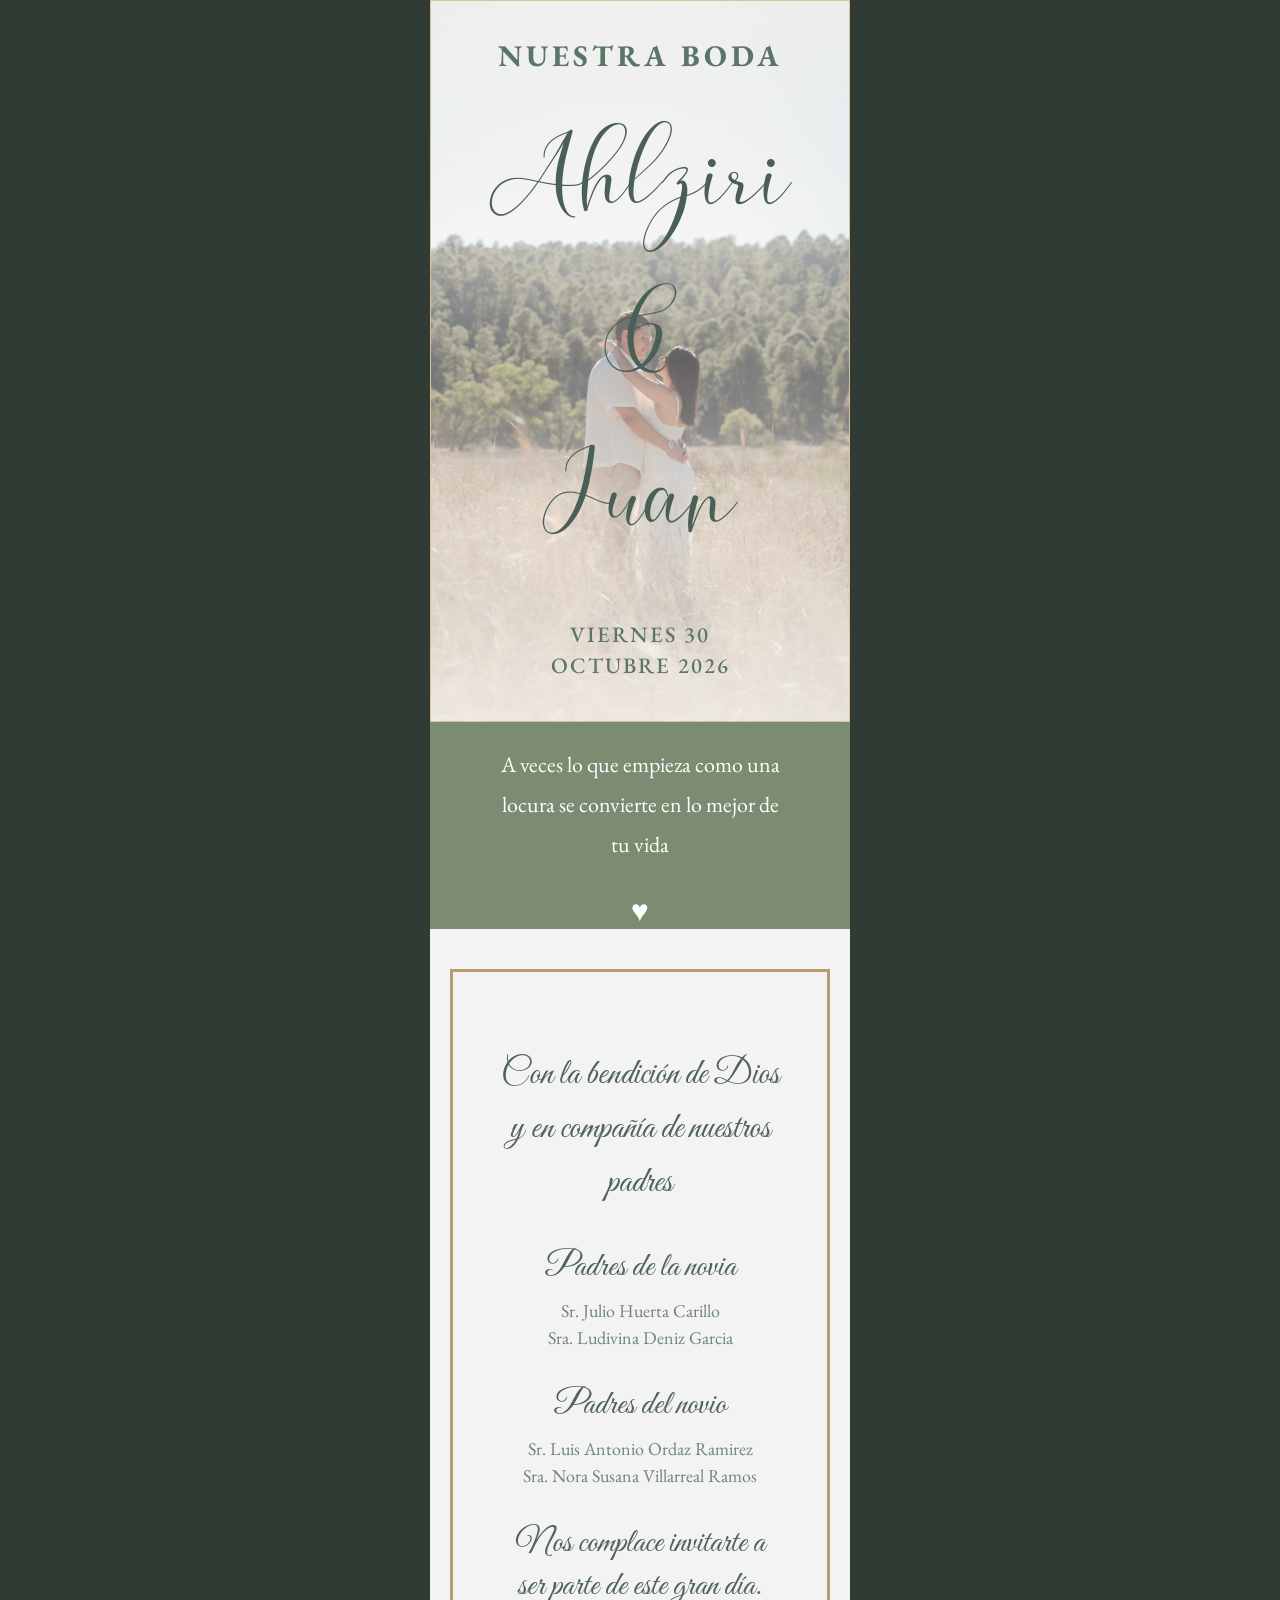
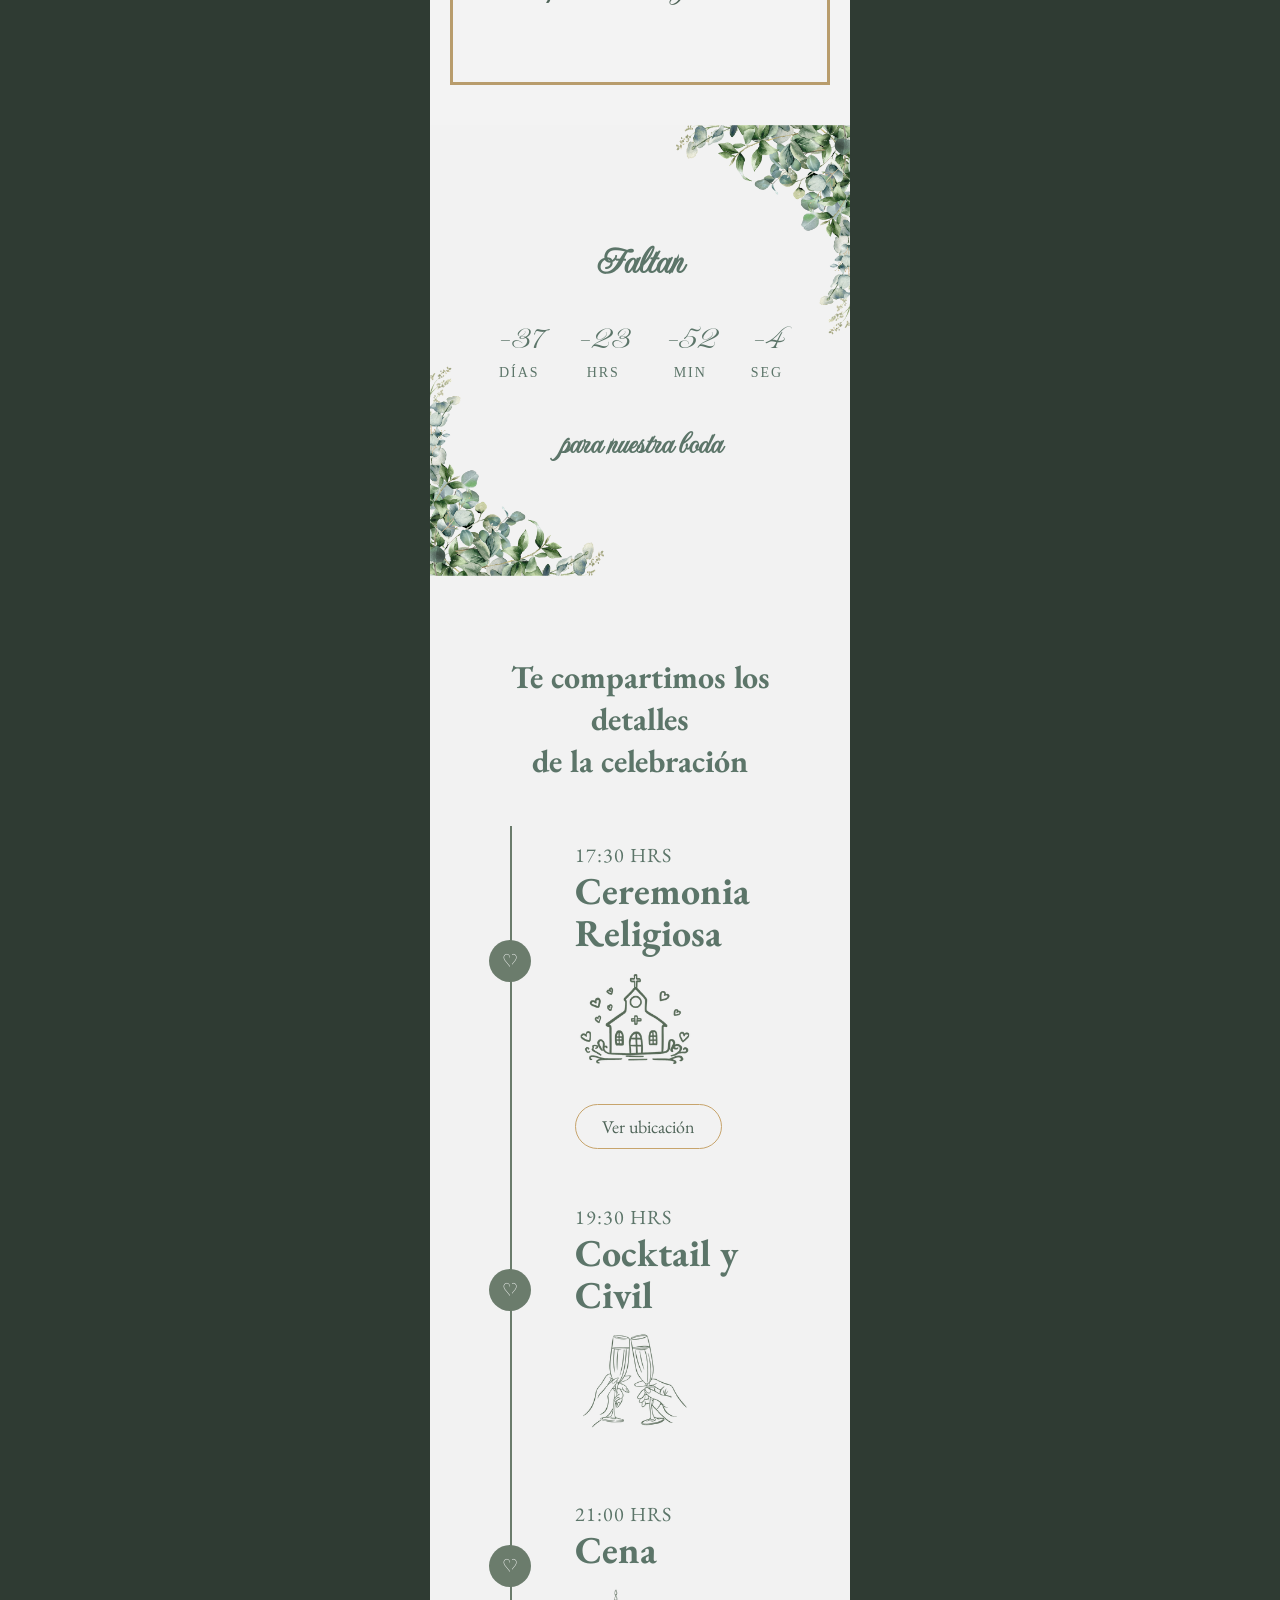
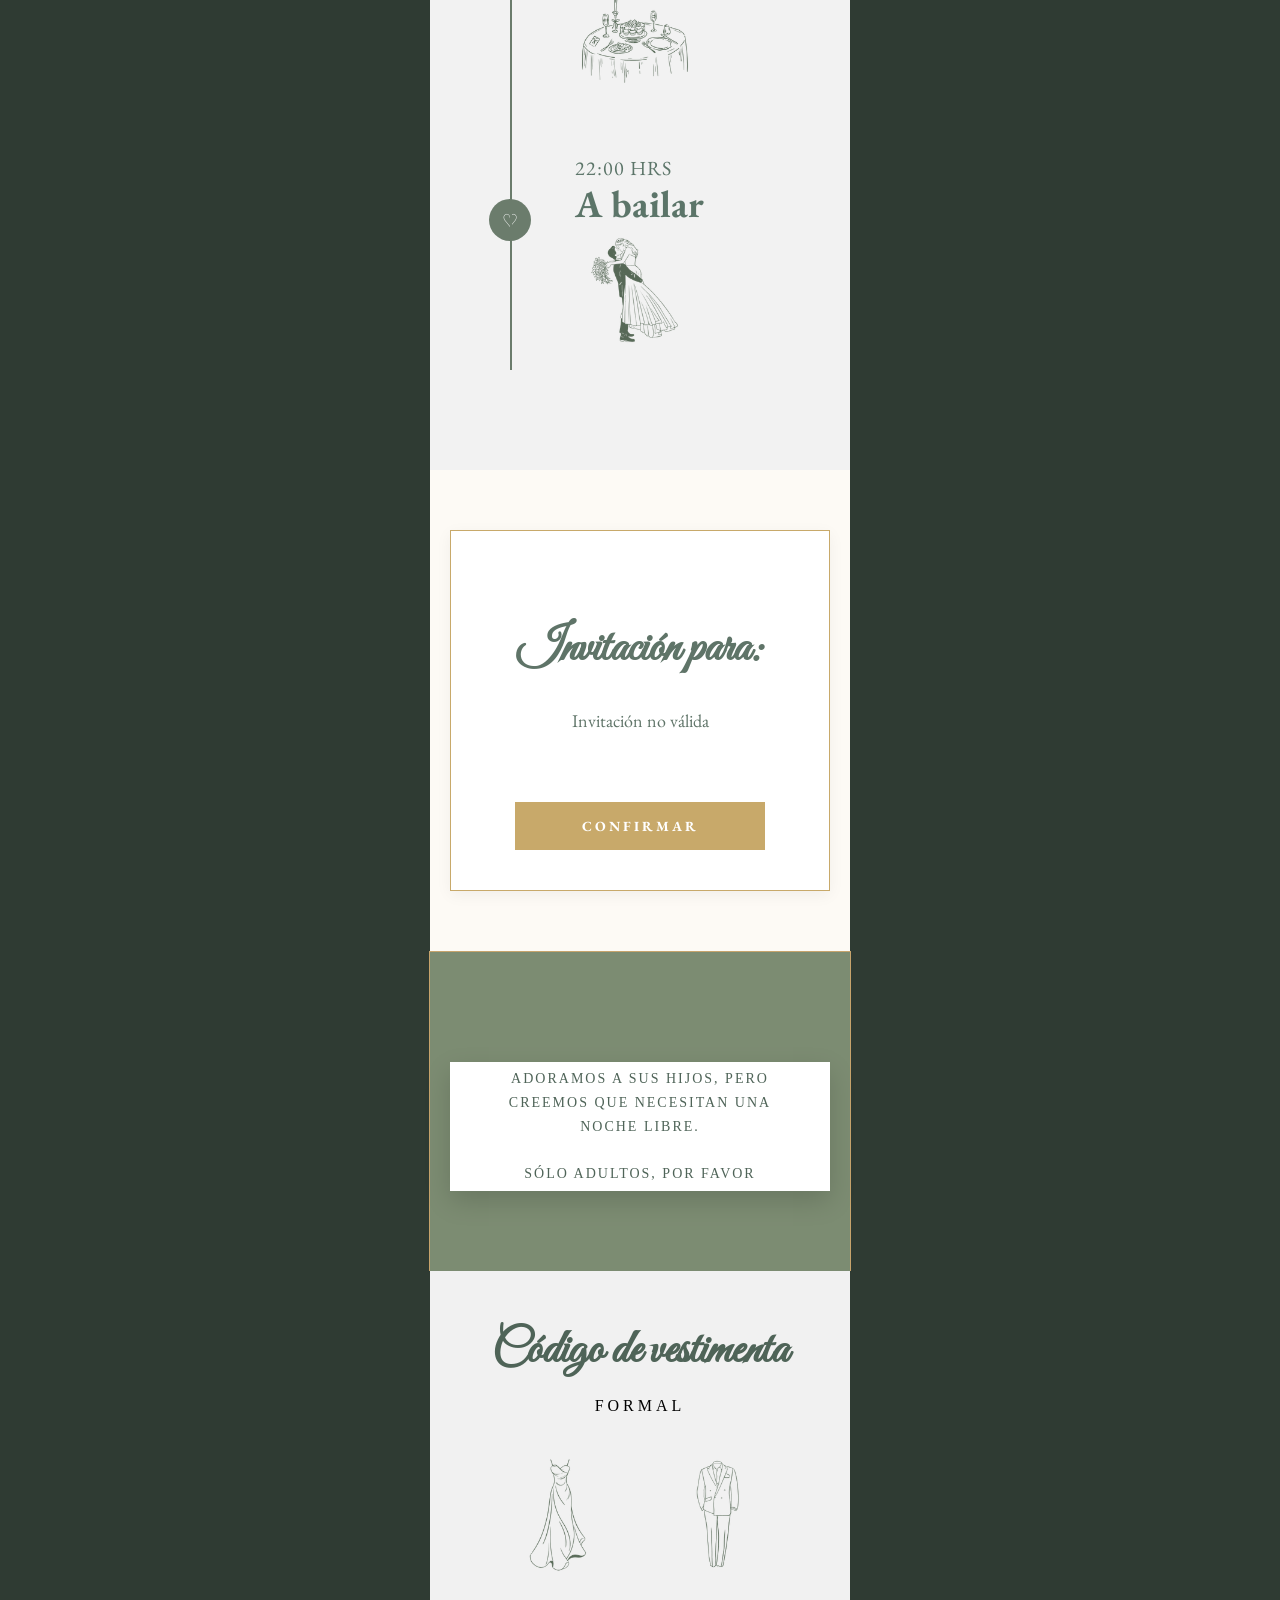
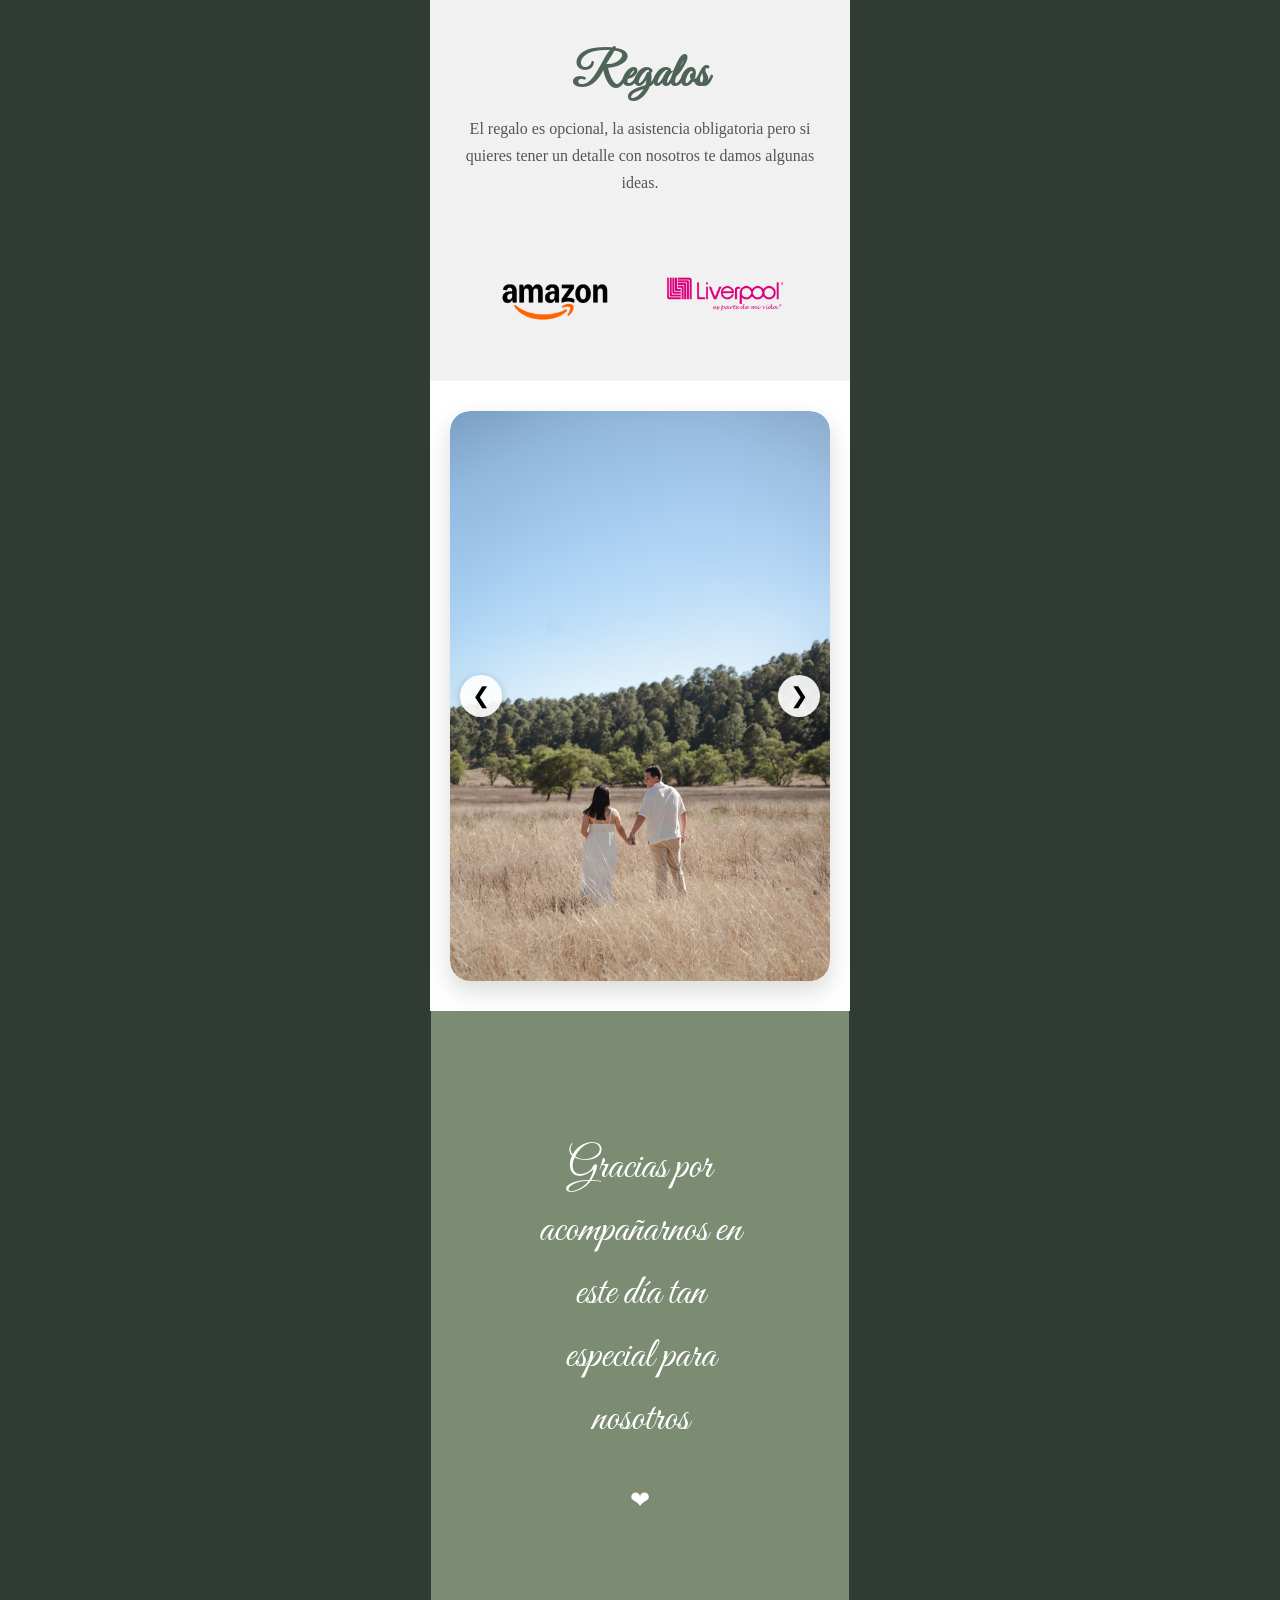
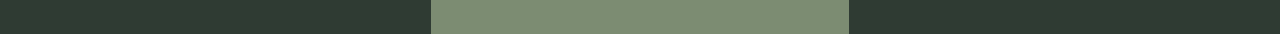
==== index.html @ 522df95f "actualizacion invitacion" ====
<!DOCTYPE html>
<html lang="es">
<head>
<link href="https://fonts.googleapis.com/css2?family=Great+Vibes&display=swap" rel="stylesheet">
<link href="https://fonts.googleapis.com/css2?family=Great+Vibes&display=swap" rel="stylesheet">
<link href="https://fonts.googleapis.com/css2?family=EB+Garamond:ital,wght@0,400..800;1,400..800&family=Imperial+Script&display=swap" rel="stylesheet">
<link href="https://fonts.googleapis.com/css2?family=Great+Vibes&display=swap" rel="stylesheet">
<link href="https://fonts.googleapis.com/css2?family=Allura&display=swap" rel="stylesheet">

<meta charset="UTF-8">
<meta name="viewport" content="width=device-width, initial-scale=1.0">
<title>Nuestra Boda</title>

<link rel="stylesheet" href="estilos.css">

<link rel="preconnect" href="https://fonts.googleapis.com">
<link rel="preconnect" href="https://fonts.gstatic.com" crossorigin>
<link href="https://fonts.googleapis.com/css2?family=EB+Garamond:wght@400;600;700&display=swap" rel="stylesheet">

</head>

<body>


<div class="invitacion">
<h2 class="titulo">Nuestra Boda</h2>
<div class="nombres">Ahlziri</div>
<div class="nombres">&</div>
<div class="nombres">Juan</div>

<div class="fecha">
VIERNES 30 <br>
OCTUBRE 2026
</div>

<audio id="musica" autoplay loop muted>
	<source src="audio/musica.mp3" type="audio/mpeg">
  </audio>
  
</div>	


<section class="frase">

<p class="texto-frase">
A veces lo que empieza como una <br>
locura se convierte en lo mejor de <br>
tu vida
</p>

<div class="corazon">♥</div>

</section>


<section class="padres">

<div class="padres-contenido">

<p class="intro">
Con la bendición de Dios<br>
y en compañía de nuestros<br>
padres
</p>

<div class="grupo">
<h3>Padres de la novia</h3>
<p>Sr. Julio Huerta Carillo</p>
<p>Sra. Ludivina Deniz Garcia</p>
</div>

<div class="grupo">
<h3>Padres del novio</h3>
<p>Sr. Luis Antonio Ordaz Ramirez</p>
<p>Sra. Nora Susana Villarreal Ramos</p>
</div>

<p class="final">
Nos complace invitarte a<br>
ser parte de este gran día.
</p>

</div>

</section>


<section class="contador">

<img src="img/plantita1.png" class="planta planta-arriba" alt="">
<img src="img/plantita2.png" class="planta planta-abajo" alt="">

<div class="contador-contenido">

<h2>Faltan</h2>

<div class="tiempo">

<div>
<span id="dias">0</span>
<p>DÍAS</p>
</div>

<div>
<span id="horas">0</span>
<p>HRS</p>
</div>

<div>
<span id="minutos">0</span>
<p>MIN</p>
</div>

<div>
<span id="segundos">0</span>
<p>SEG</p>
</div>

</div>

<h3>para nuestra boda</h3>

</div>
</section>

<section class="timeline">

	<h2 class="compartir">
		Te compartimos los detalles<br>de la celebración
		</h2>

<div class="evento">
<div class="icono">
<div class="corazon"></div>
</div>

<div class="contenido">
<p class="hora">17:30 HRS</p>
<h3>Ceremonia<br>Religiosa</h3>
<img src="img/iglesia1.png" alt="">
<a href="https://www.google.com/maps/search/?api=1&query=Cobalto+Eventos+Antonio+Bravo+69+Tlaquepaque"
target="_blank"
rel="noopener noreferrer"
class="boton-maps">
Ver ubicación
</a>
</div>
</div>

<div class="evento">
<div class="icono">
<div class="corazon"></div>
</div>

<div class="contenido">
<p class="hora">19:30 HRS</p>
<h3>Cocktail y Civil</h3>
<img src="img/copas.png" alt="">
</div>
</div>

<div class="evento">
<div class="icono">
<div class="corazon"></div>
</div>

<div class="contenido">
<p class="hora">21:00 HRS</p>
<h3>Cena</h3>
<img src="img/cena.png" alt="">
</div>
</div>

<div class="evento">
<div class="icono">
<div class="corazon"></div>
</div>

<div class="contenido">
<p class="hora">22:00 HRS</p>
<h3>A bailar</h3>
<img src="img/musica.png" alt="">
</div>
</div>

</section>

<section class="confirmacion">
	<div class="tarjeta">
  
	  <h3 class="titulo1">Invitación para:</h3>
	  <div class="lista"></div>
	  <button onclick="confirmar()" class="btn-confirmar">
		CONFIRMAR
	  </button>
	</div>	
  </section>

  <section class="adultos">
	<div class="adultos-contenido">
	  <div class="adultos-card">
		ADORAMOS A SUS HIJOS, PERO CREEMOS QUE NECESITAN UNA NOCHE LIBRE.<br>
		 <br>
		SÓLO ADULTOS, POR FAVOR
	  </div>
  
	</div>
  </section>

  <section class="vestimenta-regalos">

	<h2 class="titulo-seccion">Código de vestimenta</h2>
  
	<p class="formal">FORMAL</p>
  
	<div class="iconos-vestimenta">
	  <img src="img/vestido.png" alt="Vestido formal">
	  <img src="img/traje.png" alt="Traje formal">
	</div>
  
	<h2 class="titulo-seccion regalos-titulo">Regalos</h2>
  
	<p class="texto-regalos">
	  El regalo es opcional, la asistencia obligatoria pero si quieres tener
	  un detalle con nosotros te damos algunas ideas.
	</p>

	<div class="tiendas">

		<a href="LINK_AMAZON" target="_blank" class="tienda">
		<img src="img/amazon.png" alt="Amazon">
		</a>
		
		<a href="LINK_LIVERPOOL" target="_blank" class="tienda">
		<img src="img/fabrica.png" alt="Liverpool">
		</a>
		</div>
  
  </section>

  <section class="momentos">
		<div class="galeria">
		<div class="slider">
		<button class="prev">&#10094;</button>
		<div class="slides">
		<img src="img/foto1.jpg" alt="Foto de un momento especial">
		<img src="img/foto2.jpg" alt="Foto de un momento especial">
		<img src="img/foto3.jpg" alt="Foto de un momento especial">
		<img src="img/foto4.jpg" alt="Foto de un momento especial">
		</div>
		<button class="next">&#10095;</button>
		</div>
		</div>
	</section>

		<section class="gracias">
			<div class="mensaje-gracias">
			<p>Gracias por</p>
			<p>acompañarnos en</p>
			<p>este día tan</p>
			<p>especial para</p>
			<p>nosotros</p>
			
			<span class="corazon">❤</span>
			</div>
			</section>

<script src="script.js"></script>

</body>
</html>
---- estilos.css ----
@font-face {
    font-family: "alianafont";
    src: url("fonts/Aliana-Regular.ttf") format("truetype");
    }

    *{
    box-sizing:border-box;
    }
    
    body{
    margin:0;
    background:#2f3b33;
    display:flex;
    flex-direction:column;
    align-items:center;
    }
    
    /* PORTADA */
    
    .invitacion{
    width:100%;
    max-width:420px;
    text-align:center;
    padding:10px 10px;
    
    background-image:
    linear-gradient(
    to bottom,
    rgba(245,242,236,0.85) 0%,
    rgba(245,242,236,0.35) 50%,
    rgba(245,242,236,0.9) 100%
    ),
    url("img/foto-pareja.jpg"); 
    background-size:cover;
    background-position:center;
    border:1px solid #d4c5a1;
    }
    
    .titulo{
    font-family:"EB Garamond", serif;
    font-size:30px;
    text-transform:uppercase;
    letter-spacing:4px;
    margin-bottom: 2px;
    color:#5c7569;
    }
    
    /* NOMBRES */
    
    .nombres{
        font-family:"alianafont";
        font-size:90px;
        color:#4a5f55;
        line-height:1.2;
        display:block;
        margin:52px 0;
        }
    
    .and{
        font-family:"alianafont";
        font-size:80px;
        color:#4a5f55;
        margin:5px 0;
        display:block;
        }
    /* FECHA */
    
    .fecha{
    font-family:"EB Garamond", serif;
    font-size:22px;
    color:#5c7569;
    margin:30px 0;
    margin-top:65px;  
    font-weight:500;
    letter-spacing:2px;
    line-height:1.4;
    
    }
    
    /* BOTON */
    
    
    
  
    
    /* FRASE */
    
    .frase{
    width:100%;
    max-width:420px;
    background:#7c8c72;
    color:white;
    text-align:center;
    padding:1px 30px;
    }
    
    .texto-frase{
    font-family:"EB Garamond", serif;
    font-size:22px;
    line-height:1.8;
    }
    
    .frase .corazon{
    margin-top:30px;
    font-size:30px;
    }
    
    /* PADRES */
    
    .padres{
    font-family: "Great Vibes", cursive;
    width:100%;
    max-width:420px;
    background:#f3f3f3;
    padding:40px 20px;
    color:#5c7569;
    }

    .padres-contenido{
    border:3px solid #b89c6c;
    padding:40px 25px;
    text-align:center;
    }
    
    .intro{
        font-family: "Great Vibes", cursive;
        font-size:36px;
        line-height:1.5;
        }
    
    .grupo{
    margin-bottom:35px;
    }
    
    .grupo h3{
        font-family: "Great Vibes", cursive;
        font-size:34px;
        font-weight:normal;
        margin-top:30px;
        margin-bottom:10px;
        }
    
    .grupo p{
    font-family:"EB Garamond", serif;
    font-size:18px;
    margin:4px 0;
    }
    
    .final{
    font-family: "Great Vibes", cursive; 
    font-size:34px;
    margin-top:30px;
    }

    .grupo h3,.intro,.final{
    color:#4f6458; /* un poco más oscuro */
    }
    .grupo p{
    color:#6e857a; /* más suave */
    }
    
    /* CONTADOR */
    
    .contador{
    width:100%;
    max-width:420px;
    background:#f2f2f2;
    text-align:center;
    padding:80px 20px;
    position:relative;
    overflow:hidden;
    color:#5c7569;
    }
    
    .contador h2{
    font-family: "Imperial Script", cursive;
    font-size:40px;
    margin-bottom:30px;
    }
    
    .tiempo{
    display:flex;
    justify-content:center;
    gap:35px;
    margin:30px 0;
    }
    
    .tiempo div{
    text-align:center;
    }
    
    .tiempo span{
    display:block;
    font-size:36px;
    font-family: "Imperial Script", cursive;
    }
    
    .tiempo p{
    font-size:14px;
    letter-spacing:2px;
    margin-top:5px;
    }
    
    .contador h3{
    font-family: "Imperial Script", cursive;
    font-size:32px;
    margin-top:20px;
    }
    
    /* PLANTAS */
    
    .planta{
    position:absolute;
    width:280px;
    pointer-events:none;
    }
    
    .planta-arriba{
    top:0;
    right:0;
    }
    
    .planta-abajo{
    bottom:0;
    left:0;
    }
    
   
    
    .boton-maps{
        display:inline-block;
        margin-top:20px;
        padding:10px 26px;
        border:1px solid #c7a46c;
        border-radius:30px;
        text-decoration:none;
        font-family:"EB Garamond", serif;
        font-size:18px;
        color:#4f6458;
        transition:.3s;
        } 
    
    .boton-maps:hover{
    background:#c7a46c;
    color:white;
    }
    
    /* TIMELINE */

.timeline{
    width:100%;
    max-width:420px;
    margin:auto;
    padding:80px 40px;
    background:#f2f2f2;
    position:relative;
    text-align:center;
    font-family:"EB Garamond", serif;
    color:#5c7569;
    
    }
    
.timeline h2{
    font-size:32px;
    margin-top:0px;
    margin-bottom:40px;
    }
    
    /* LINEA CENTRAL */
    
    .timeline::before{
    content:"";
    position:absolute;
    left:80px;
    top:250px;
    bottom:120px;
    width:2px;
    background:#6b7c6c;
    height:0;
    transition:height 2s ease-in-out;
    z-index:1;
    }
    
    /* EVENTOS */
    
    .evento{
        display:flex;
        align-items:center;
        margin-bottom:35px;
        opacity:0;
        transform:translateX(30px);
        transition:all .8s ease-out;
        position:relative;
        }
    

    .evento.visible{
    opacity:1;
    transform:translateX(0);
    }
    
    /* COLUMNA ICONO */
    
    .icono{
        width:80px;
        display:flex;
        justify-content:center;
        align-items:center;
        position:relative;
        }
    
    /* CORAZON */
    
    .timeline .corazon{
        width:42px;
        height:42px;
        background:#6b7c6c;
        border-radius:50%;
        display:flex;
        align-items:center;
        justify-content:center;
        position:absolute;
        left:50%;
        transform:translate(-50%, -45px); /* sube el corazón */
        z-index:2;
        }
    
    /* ICONO CORAZON */
    
    .timeline .corazon::after{
    content:"♡";
    color:white;
    font-size:18px;
    }
    
    /* CONTENIDO */
    
    .contenido{
    flex:1;
    padding-left:25px;
    text-align:left;
    }
    
    .hora{
        font-size:20px;
        letter-spacing:1px;
        margin-bottom:2px;
        } 
    
        .contenido h3{
            font-size:38px;
            margin:0;
            line-height:1.1;
            } 
    
    .contenido img{
    width:120px;
    margin-top:5px;
    }
    
    /* ANIMACION LINEA */
    
    .timeline.animar-linea::before{
    height:calc(100% - 350px);
    }
    .confirmacion {
        width: 100%;
        max-width: 420px;
        margin: 0 auto;
        padding: 60px 20px;
        background: #fdfaf5; /* Fondo crema cálido */
        text-align: center;
    }
    
    .tarjeta {
        border: 1px solid #c8a96a; /* Borde dorado fino */
        padding: 40px 20px;
        background: white;
        box-shadow: 0 4px 15px rgba(0,0,0,0.05); /* Sombra muy sutil */
    }
    
    .titulo1{
        font-family: "Great Vibes", cursive;  
        font-size:48px;
        color:#5f7468;
        margin-bottom:10px;
        }
    
    .familia {
        font-family: "EB Garamond", serif;
        font-size: 26px;
        color: #5f7468; /* Verde oscuro de la portada */
        margin-bottom: 30px;
        font-weight: normal;
    }

    .lista{
        font-family: "EB Garamond", serif;
            max-width:260px;
            margin:30px auto;   /* centra la lista */
            display:flex;
            flex-direction:column;
            gap:12px;
            font-size:18px;
            color: #5f7468; 
            }
        
    .btn-confirmar {
        margin-top: 40px;
        padding: 15px 40px;
        background: #c8a96a; /* Dorado sólido */
        color: white;
        border: none;
        font-family: "EB Garamond", serif;
        font-size: 14px;
        font-weight: bold;
        letter-spacing: 3px; /* Espaciado elegante */
        cursor: pointer;
        transition: all 0.3s ease;
        width: 100%;
        max-width: 250px;            
            }
            
            .btn-confirmar:hover {
                background: #b89555; /* Dorado más oscuro */
                transform: translateY(-2px);
                box-shadow: 0 5px 10px rgba(184, 149, 85, 0.3);
            }        

            .adultos{
                background:#7c8c72;
                padding:80px 20px;
                display:flex;
                justify-content:center;
                color: white;
                border-left:1px solid #c7a46c;
                border-right:1px solid #c7a46c;
                border-top: 1px solid #c7a46c;
                
              }
              
              .adultos-contenido{
                max-width:380px;
                width:100%;
                text-align:center;
                color: white;
              }
              
              .adultos-card{
                background:#ffffff;
                padding:5px 35px;
                margin-top:30px;
                box-shadow:0 10px 25px rgba(0,0,0,0.15);
                font-size:14px;
                letter-spacing:2px;
                line-height:1.7;
                color: #4f6458;
              }


              .vestimenta-regalos{
                background:#f1f1f1;
                text-align:center;
                padding:10px 20px;
              }
              
              .titulo-seccion{
                font-family:'Great Vibes', cursive;
                font-size:48px;
                color:#4f6458;
                margin-bottom:10px;
              }
              
              .formal{
                letter-spacing:4px;
                font-size:16px;
                margin-bottom:40px;
              }
              
              .iconos-vestimenta{
                display:flex;
                justify-content:center;
                gap:40px;
                margin-bottom:70px;
              }
              
              .iconos-vestimenta img{
                width:120px;
              }
              
              .regalos-titulo{
                margin-top:20px;
              }
              
              .texto-regalos{
                max-width:380px;
                margin:auto;
                font-size:16px;
                line-height:1.7;
                color:#555;
              }

              .regalos{
                text-align:center;
                padding:80px 20px;
                }
                
                .botones-regalo{
                display:flex;
                justify-content:center;
                gap:20px;
                margin-top:30px;
                flex-wrap:wrap;
                }
                
                .btn-regalo{
                padding:14px 28px;
                text-decoration:none;
                border-radius:4px;
                font-size:14px;
                letter-spacing:2px;
                background:#222;
                color:white;
                }
                
                .btn-regalo:hover{
                opacity:0.8;
                }
                .tiendas{
                    display:flex;
                    justify-content:center;
                    gap:50px;
                    margin-top:40px;
                    flex-wrap:wrap;
                    }
                    
                    .tienda{
                    text-decoration:none;
                    color:#333;
                    text-align:center;
                    }
                    
                    .tienda img{
                    width:120px;
                    margin-bottom:10px;
                    transition:transform 0.3s;
                    }
                    
                    .tienda img:hover{
                    transform:scale(1.1);
                    }

/* SECCIÓN GRACIAS */

.gracias{
    position:relative;
    background:#7c8c72;
    text-align:center;
    padding:120px 108px;
    color:white;
    }
    
    .mensaje-gracias{
    animation:fadeUp 2s ease;
    }
    
    .mensaje-gracias p{
    font-family:'Great Vibes', cursive;
    font-size:42px;
    margin:10px 0;
    color:white;
    }
    
    .corazon{
    display:block;
    font-size:24px;
    margin-top:40px;
    }
    
    @keyframes fadeUp{
    from{
    opacity:0;
    transform:translateY(30px);
    }
    to{
    opacity:1;
    transform:translateY(0);
    }
    }
    

/* GALERÍA */

.momentos{
    background:white;
    padding:30px 20px;
    text-align:center;
    }
    
    .momentos h2{
    color:#2f3f33;
    margin-bottom:30px;
    font-size:28px;
    }
    
    .galeria{
    max-width:380px;
    margin:auto;
    }
    
    .slider{
    width:100%;
    overflow:hidden;
    border-radius:20px;
    position:relative;
    box-shadow:0 10px 25px rgba(0,0,0,0.15);
    }
    
    .slides{
    display:flex;
    transition:transform 0.5s ease;
    }
    
    .slides img{
    width:100%;
    flex-shrink:0;
    display:block;
    border-radius:20px;
    }

    /* BOTONES */
    
    .prev,
    .next{
    position:absolute;
    top:50%;
    transform:translateY(-50%);
    background:rgba(255,255,255,0.9);
    border:none;
    font-size:22px;
    cursor:pointer;
    padding:8px 12px;
    border-radius:50%;
    box-shadow:0 2px 8px rgba(0,0,0,0.2);
    z-index:10;
    }
    
    .prev{
    left:10px;
    }
    
    .next{
    right:10px;
    }
 

    #musicaBtn{
        position:fixed;
        bottom:20px;
        right:20px;
        background:#bfa370;
        color:white;
        border:none;
        padding:10px 15px;
        border-radius:50px;
        cursor:pointer;
        font-size:16px;
        }
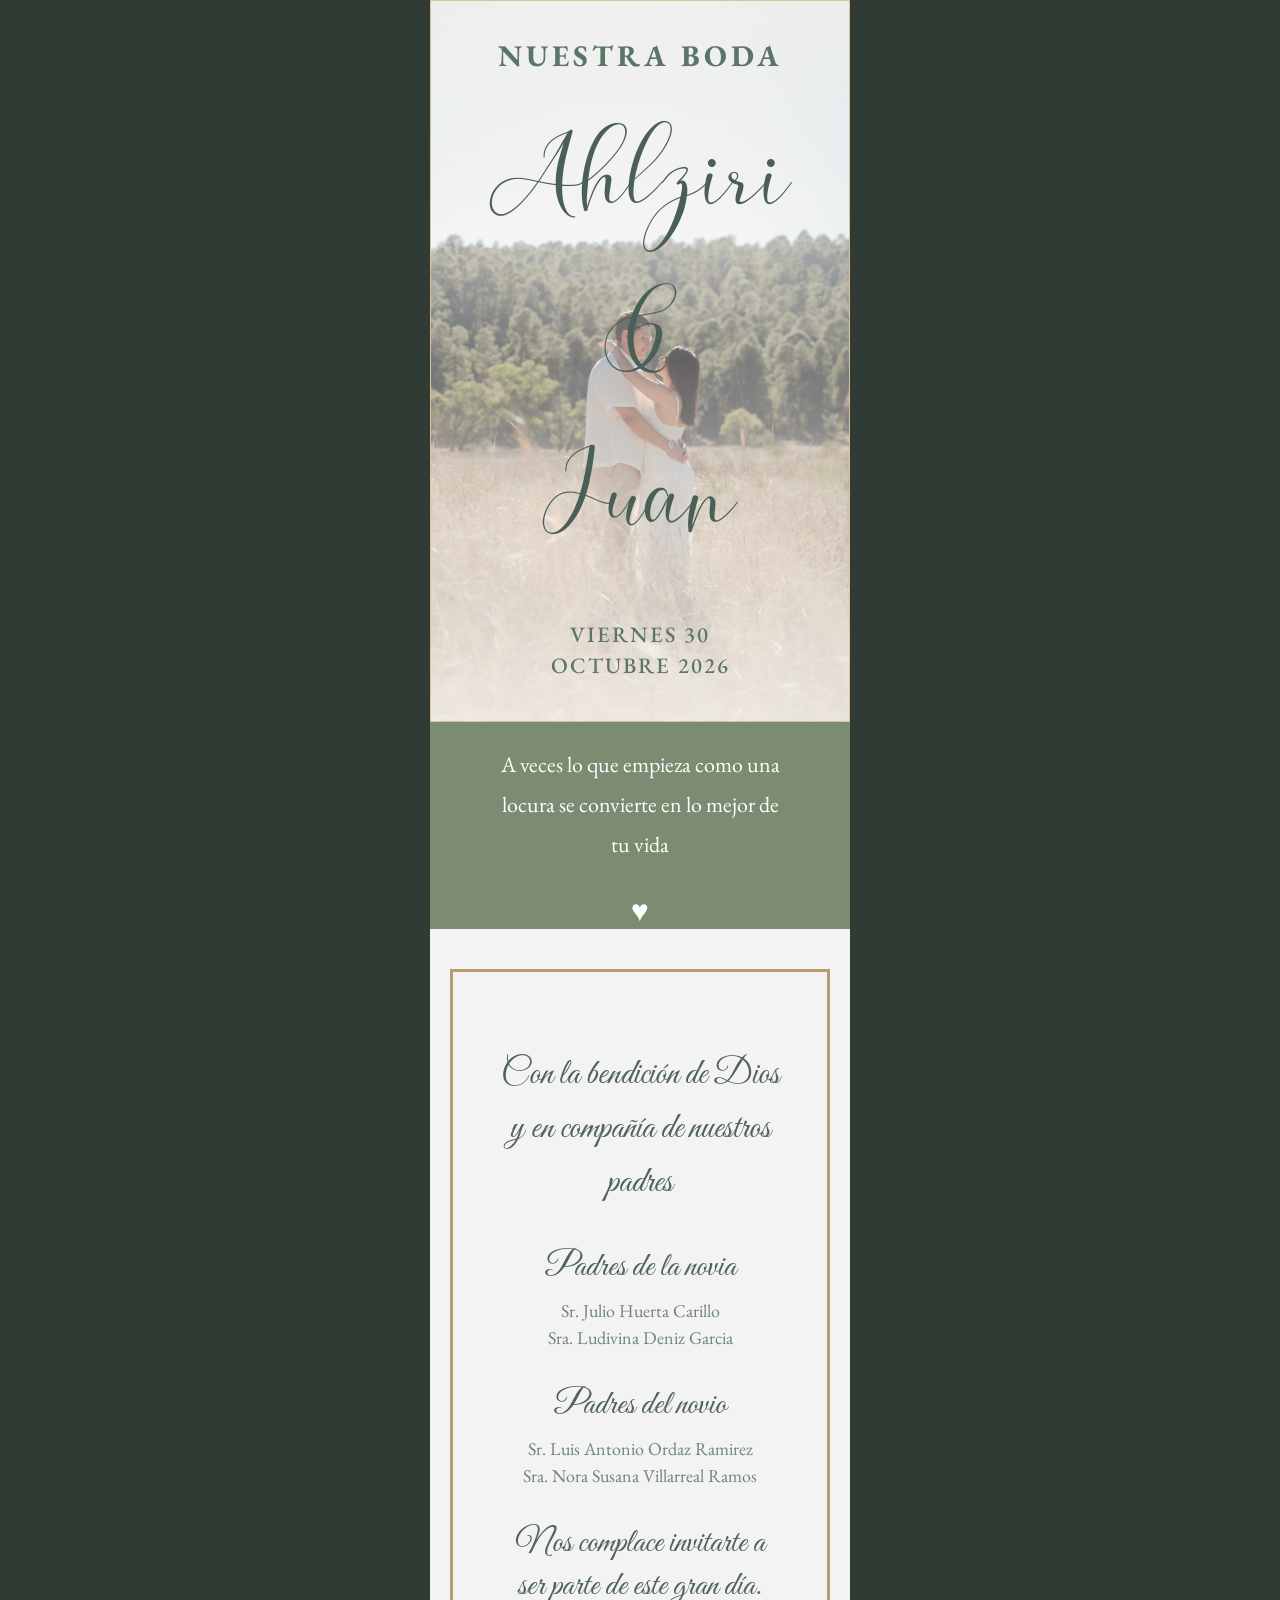
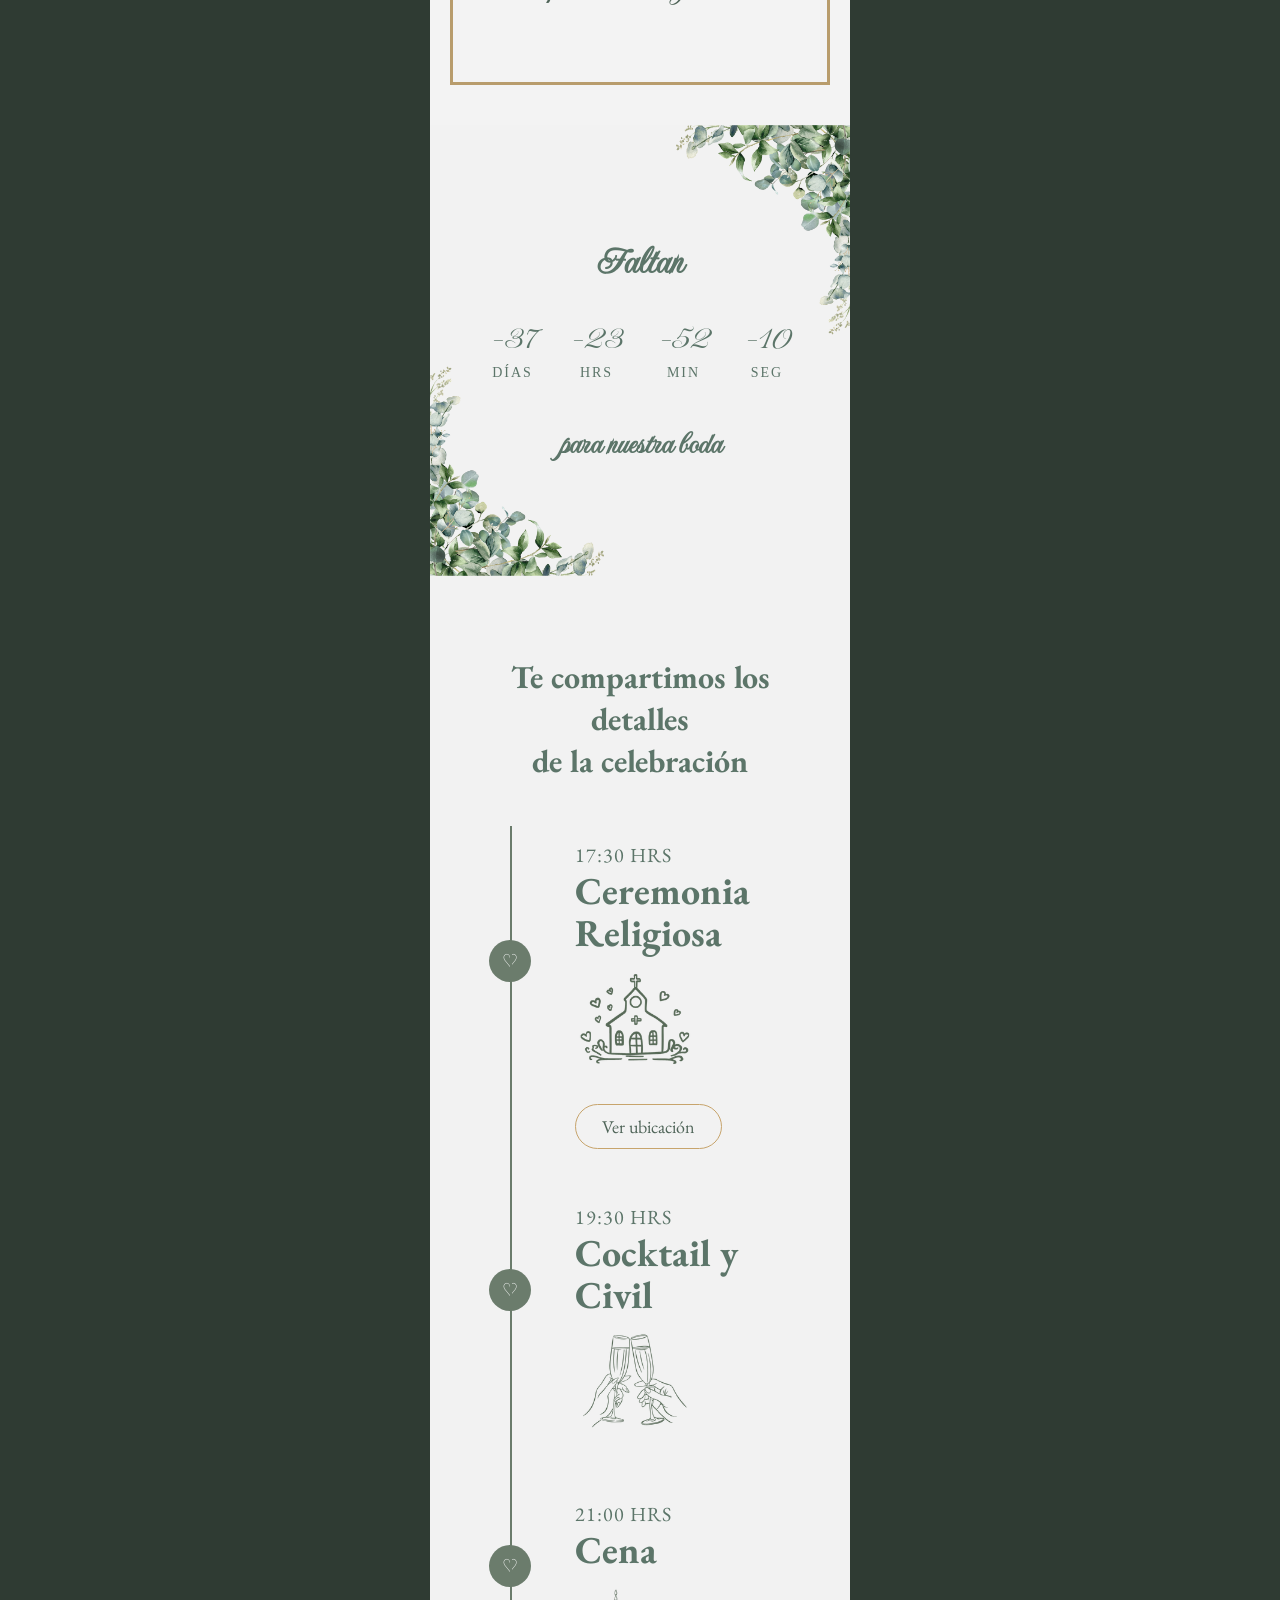
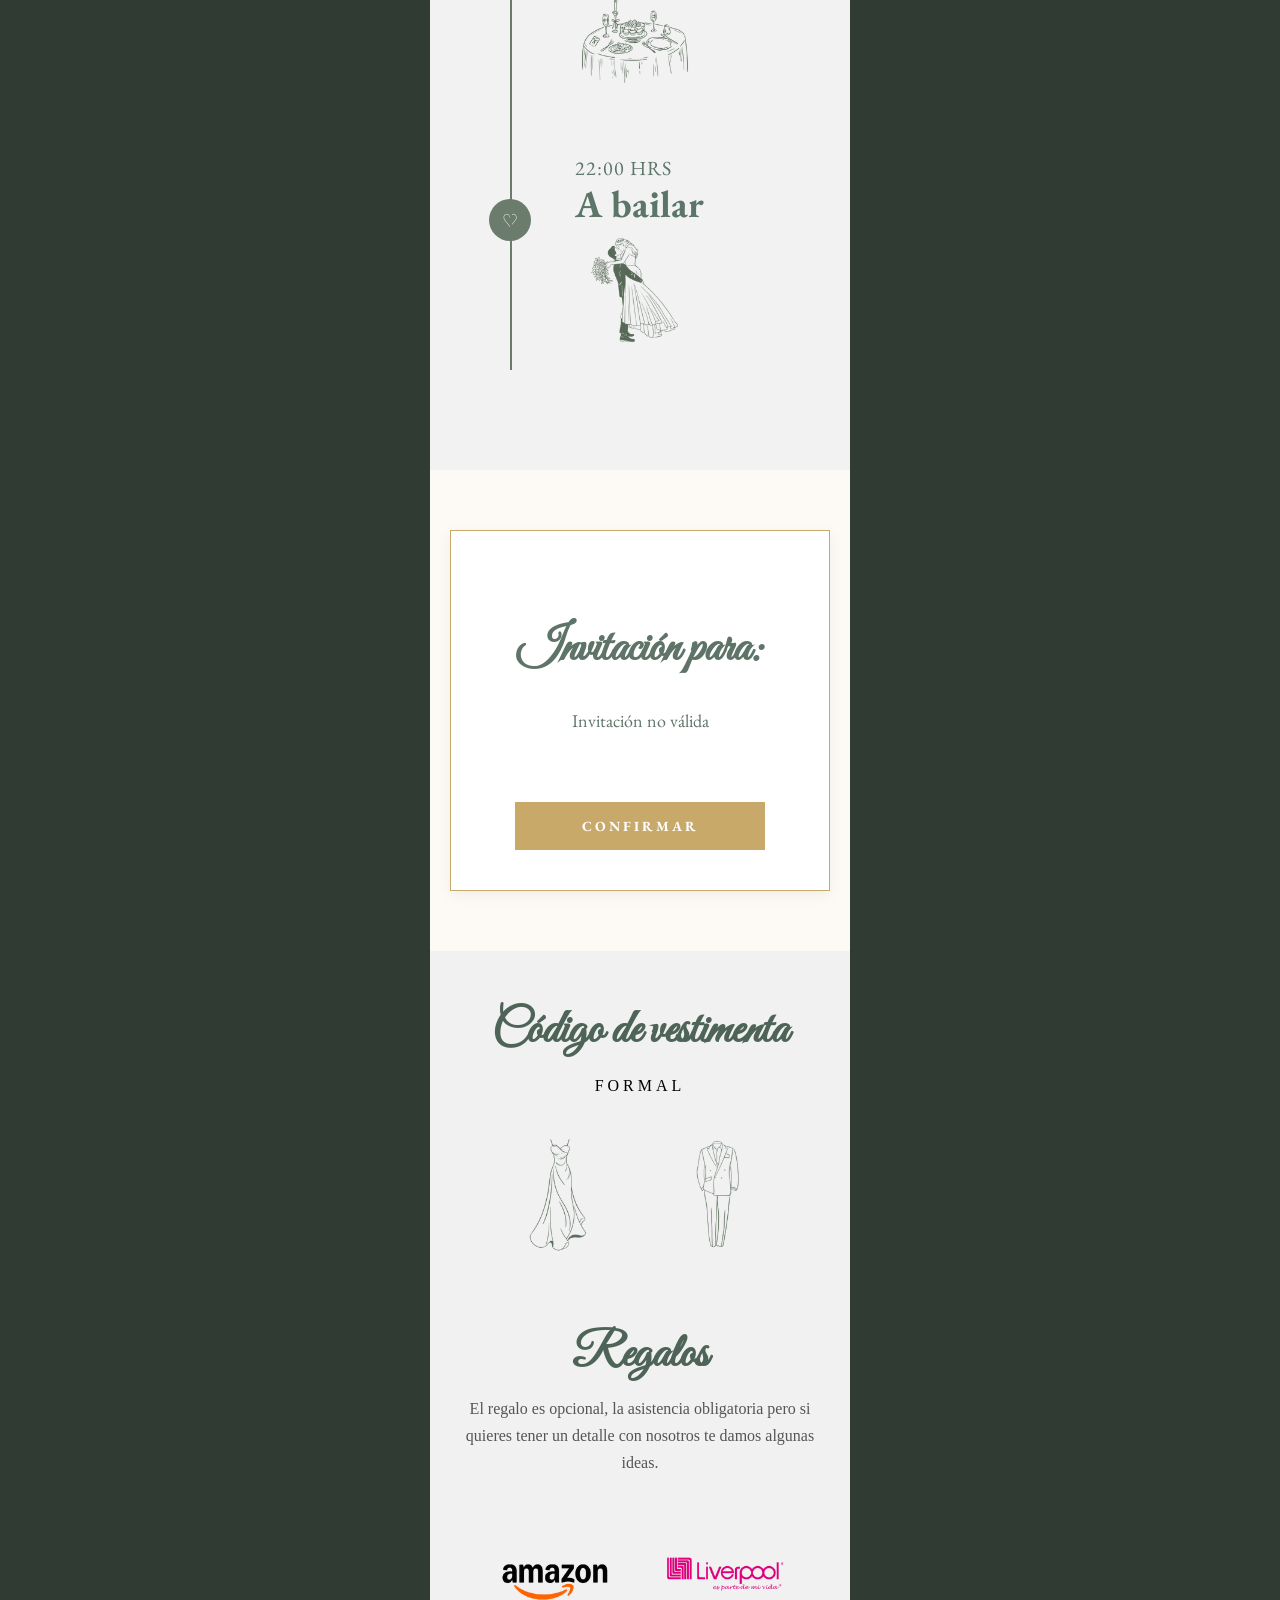
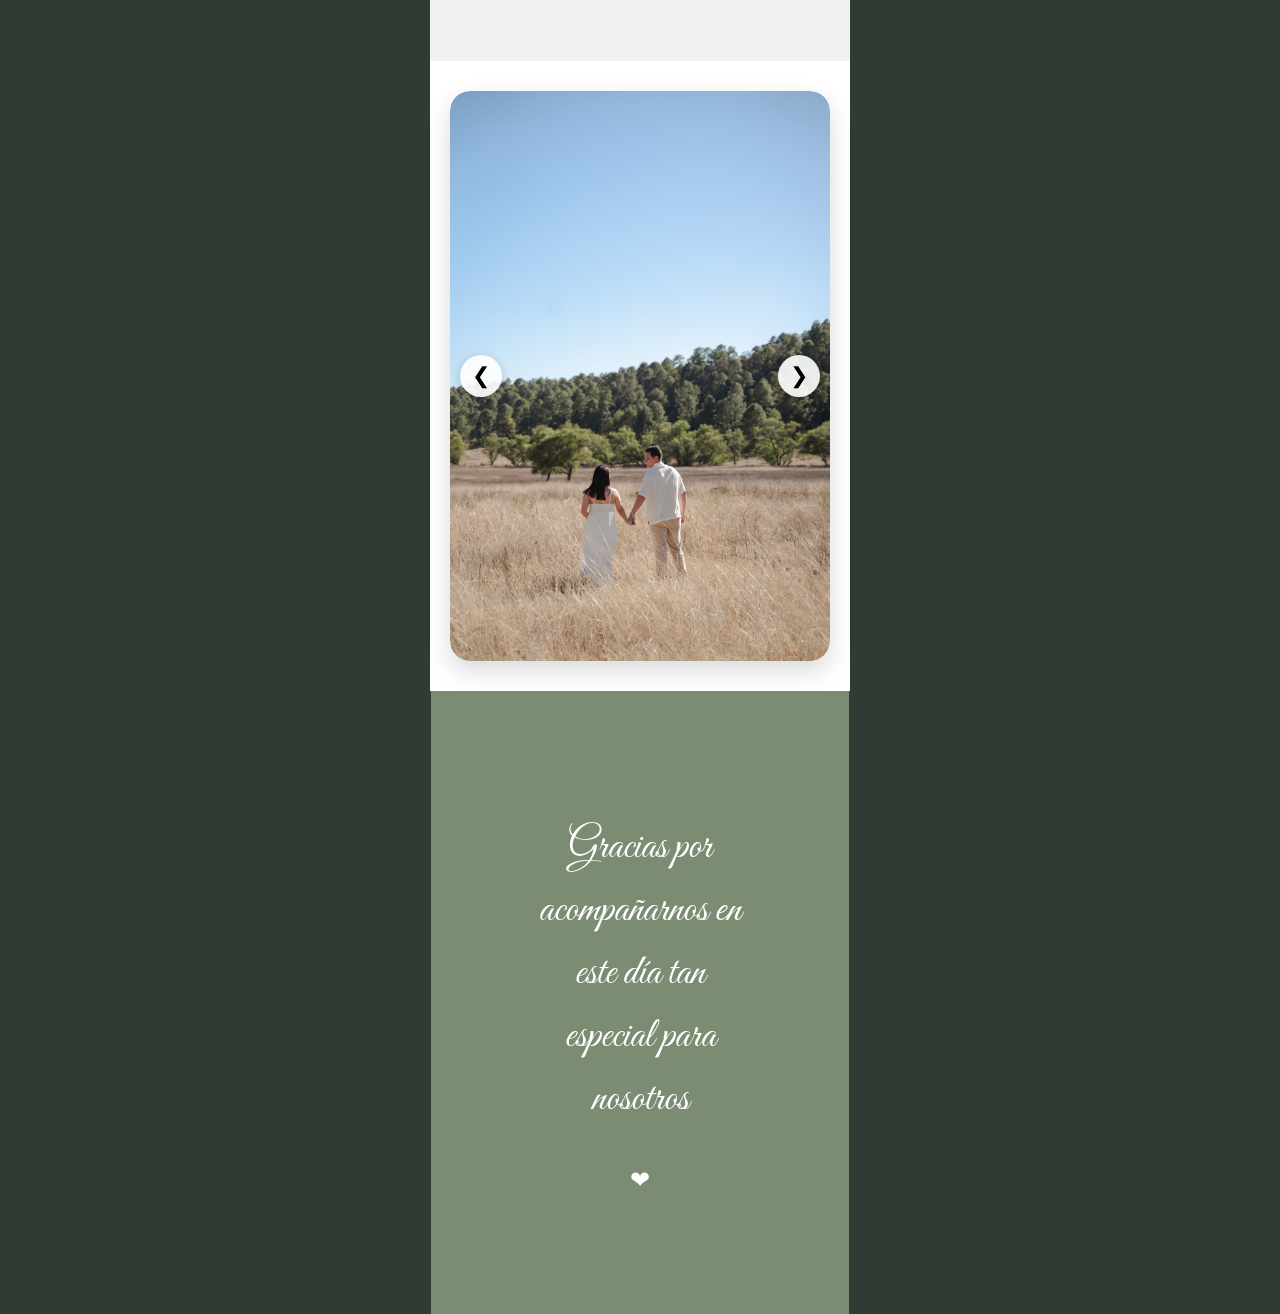
==== commit 39b5fceb: "actualizacion invitacion1" ====
--- a/index.html
+++ b/index.html
@@ -187,25 +187,19 @@
 
 <section class="confirmacion">
 	<div class="tarjeta">
-  
-	  <h3 class="titulo1">Invitación para:</h3>
-	  <div class="lista"></div>
-	  <button onclick="confirmar()" class="btn-confirmar">
-		CONFIRMAR
-	  </button>
+	
+	<h3 class="titulo1">Invitación para:</h3>
+	
+	<h2 class="familia"></h2>   <!-- AQUI VA EL NOMBRE DE LA FAMILIA -->
+	
+	<div class="lista"></div>
+	
+	<button onclick="confirmar()" class="btn-confirmar">
+	CONFIRMAR
+	</button>
+	
 	</div>	
-  </section>
-
-  <section class="adultos">
-	<div class="adultos-contenido">
-	  <div class="adultos-card">
-		ADORAMOS A SUS HIJOS, PERO CREEMOS QUE NECESITAN UNA NOCHE LIBRE.<br>
-		 <br>
-		SÓLO ADULTOS, POR FAVOR
-	  </div>
-  
-	</div>
-  </section>
+	</section>
 
   <section class="vestimenta-regalos">
 
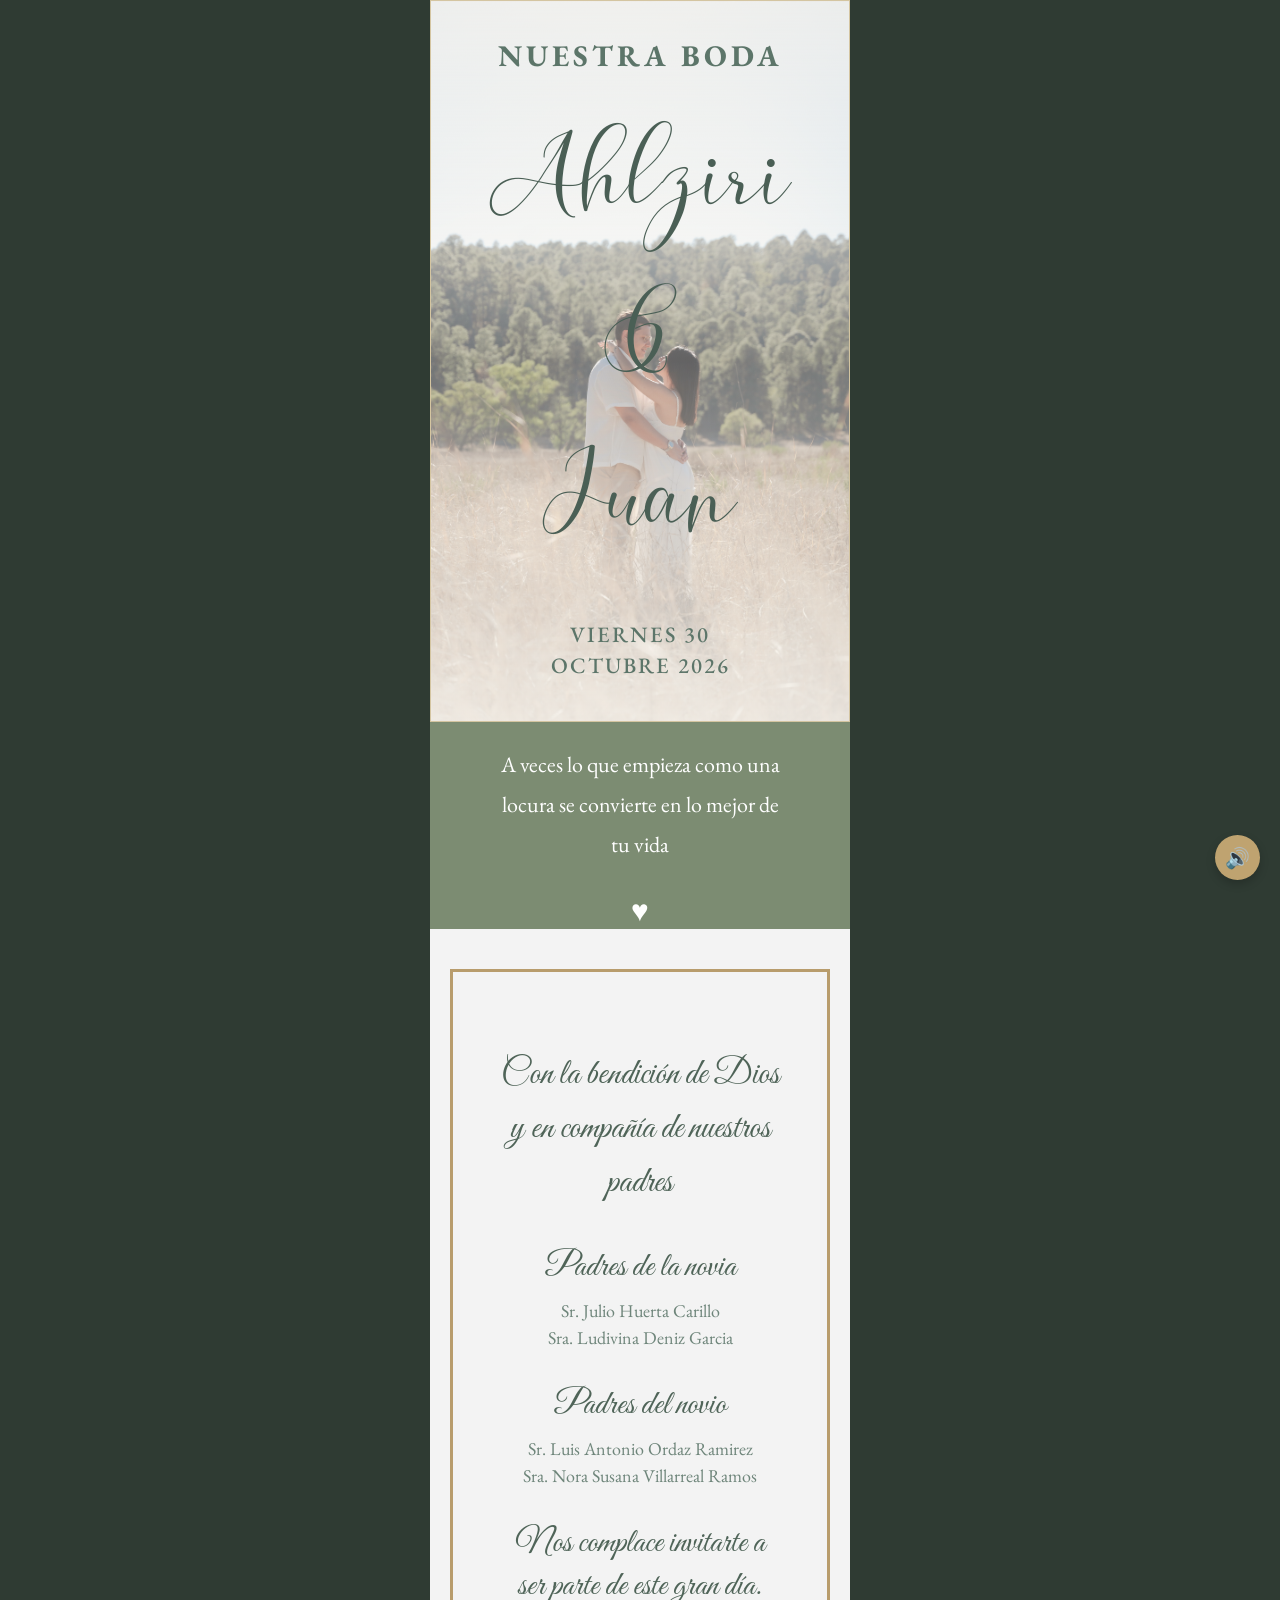
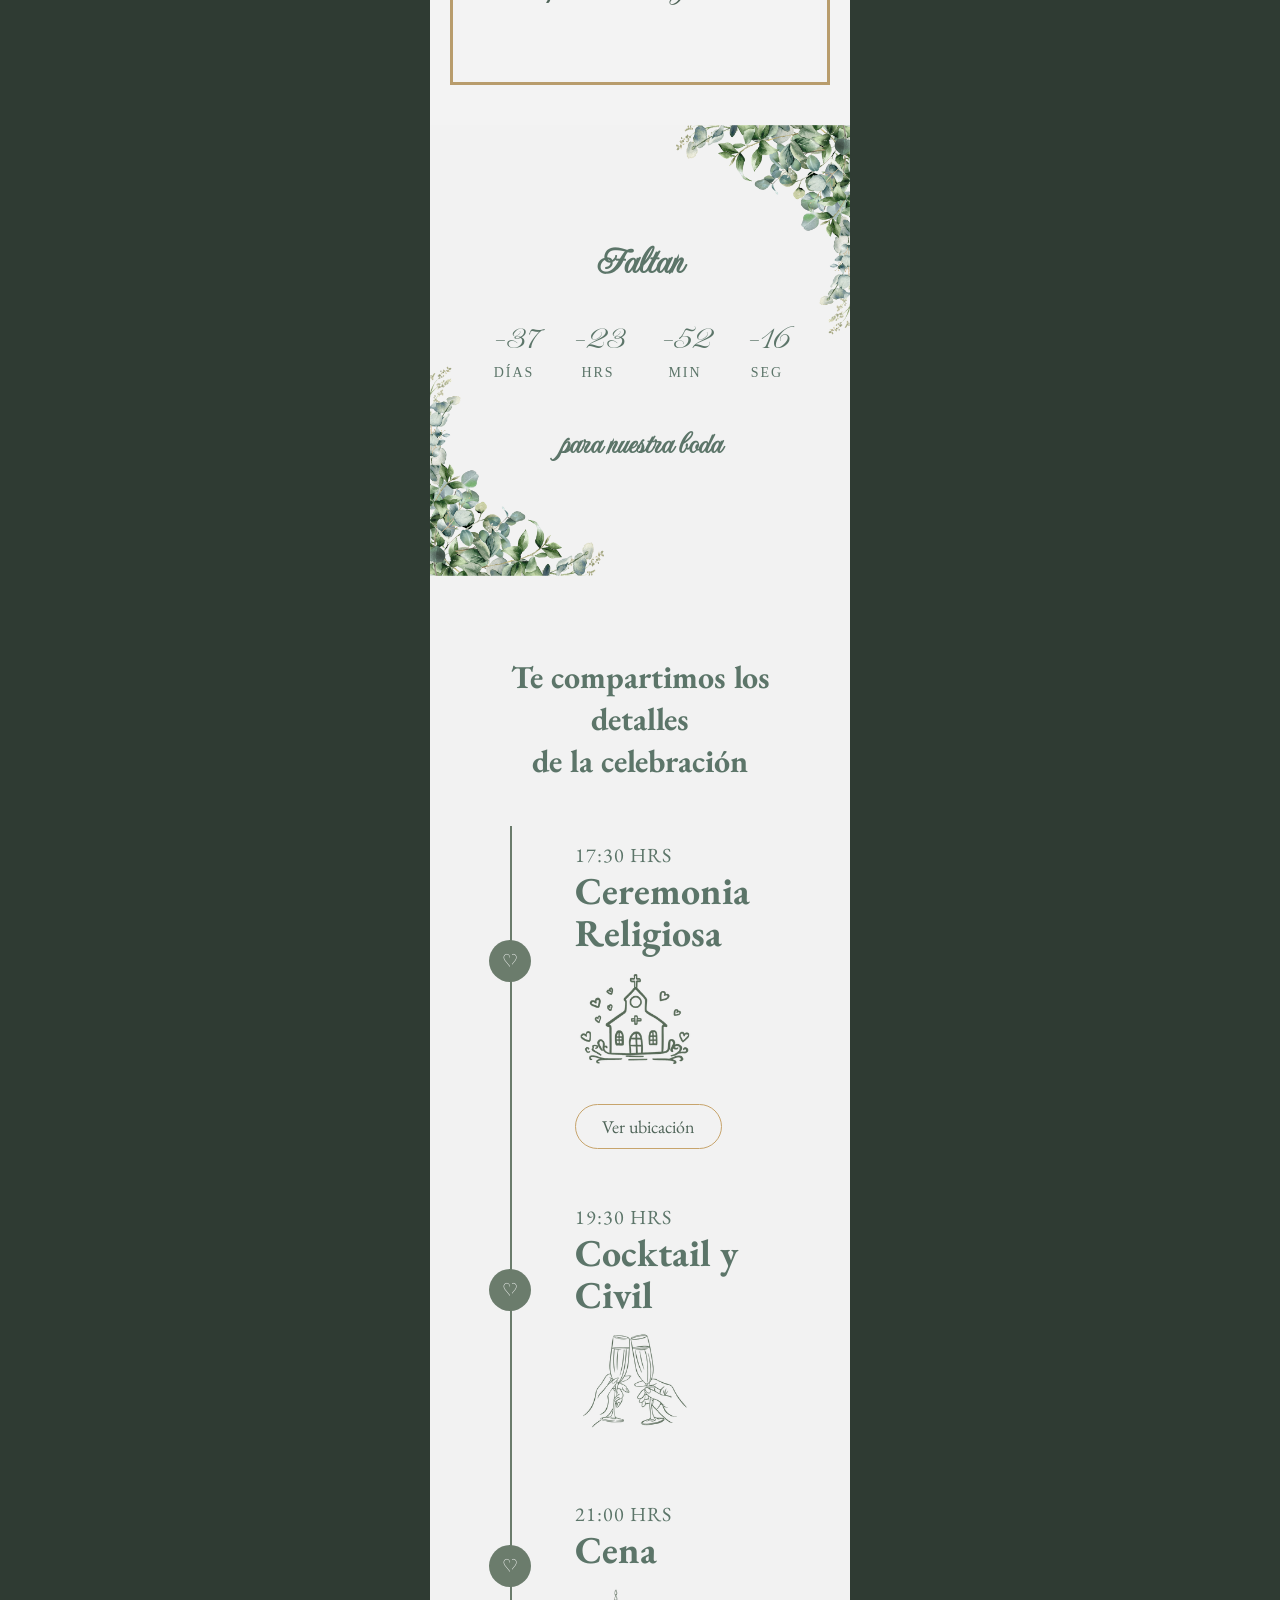
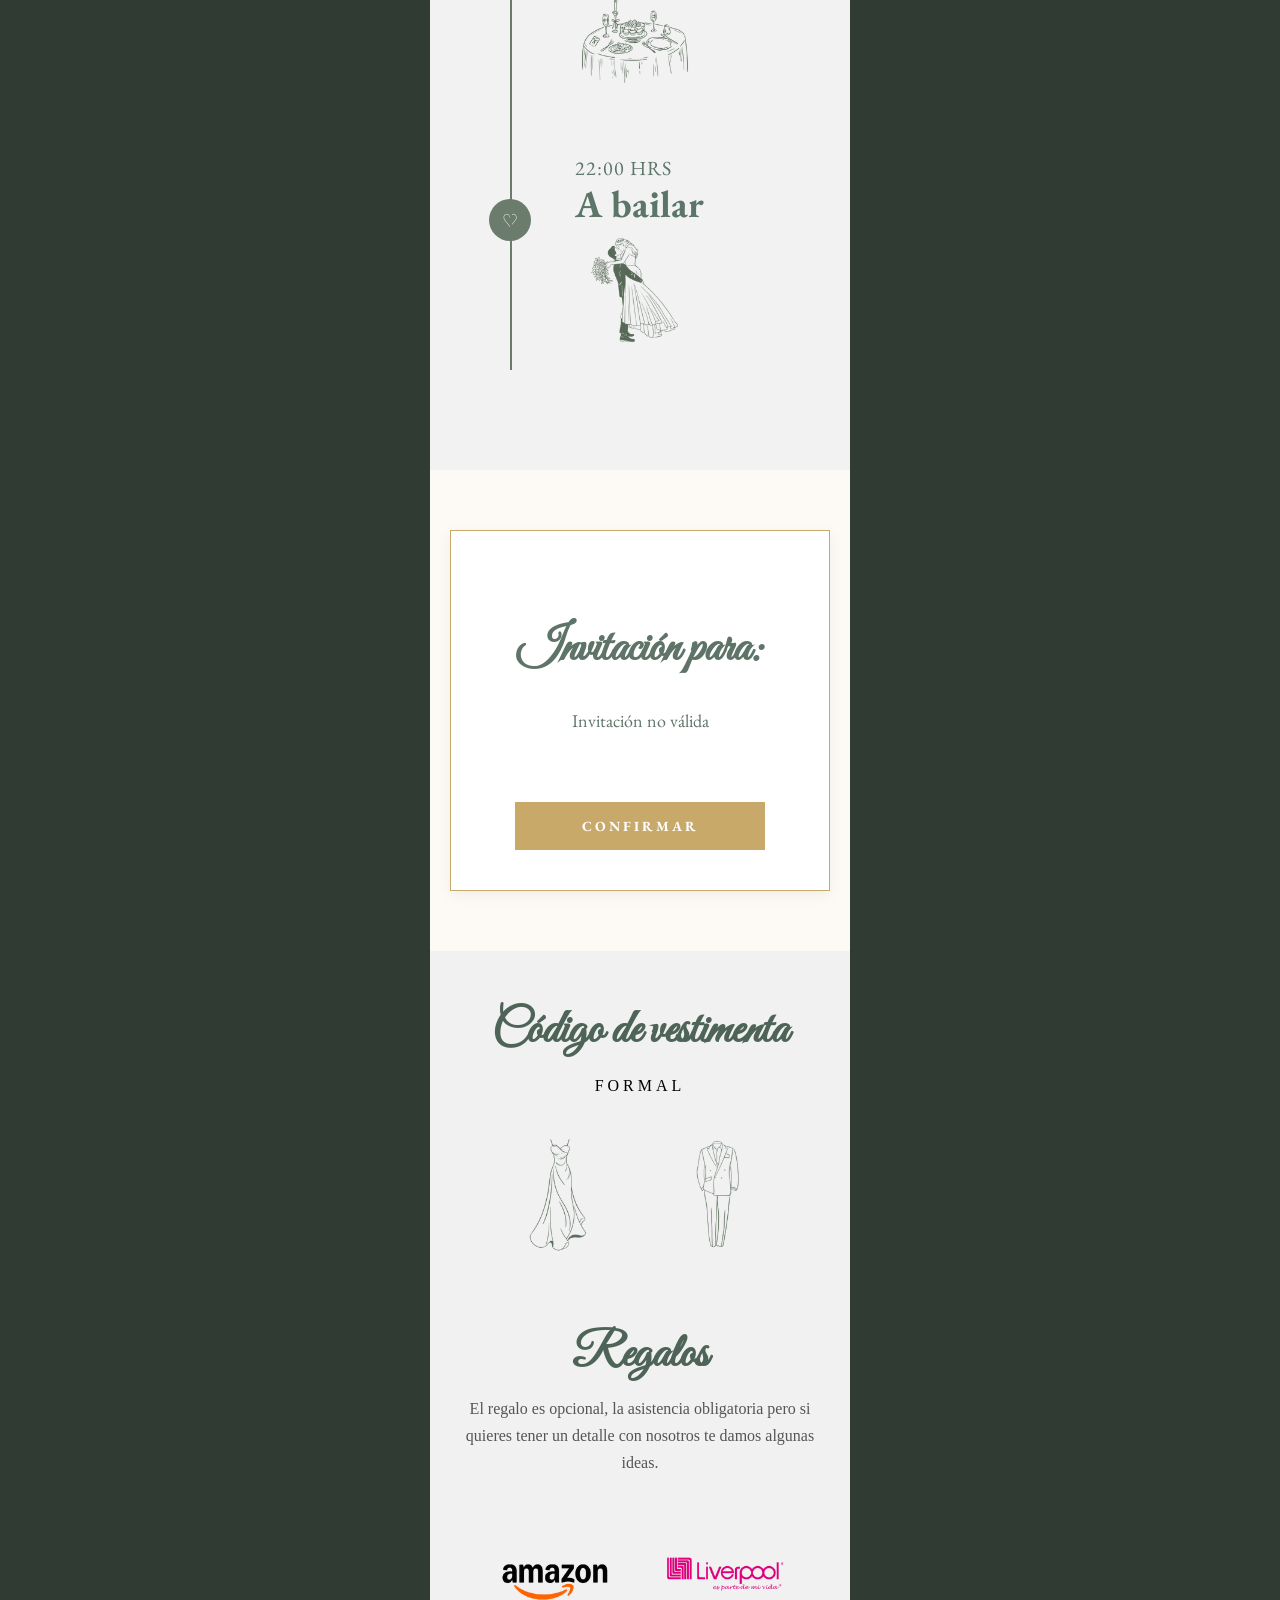
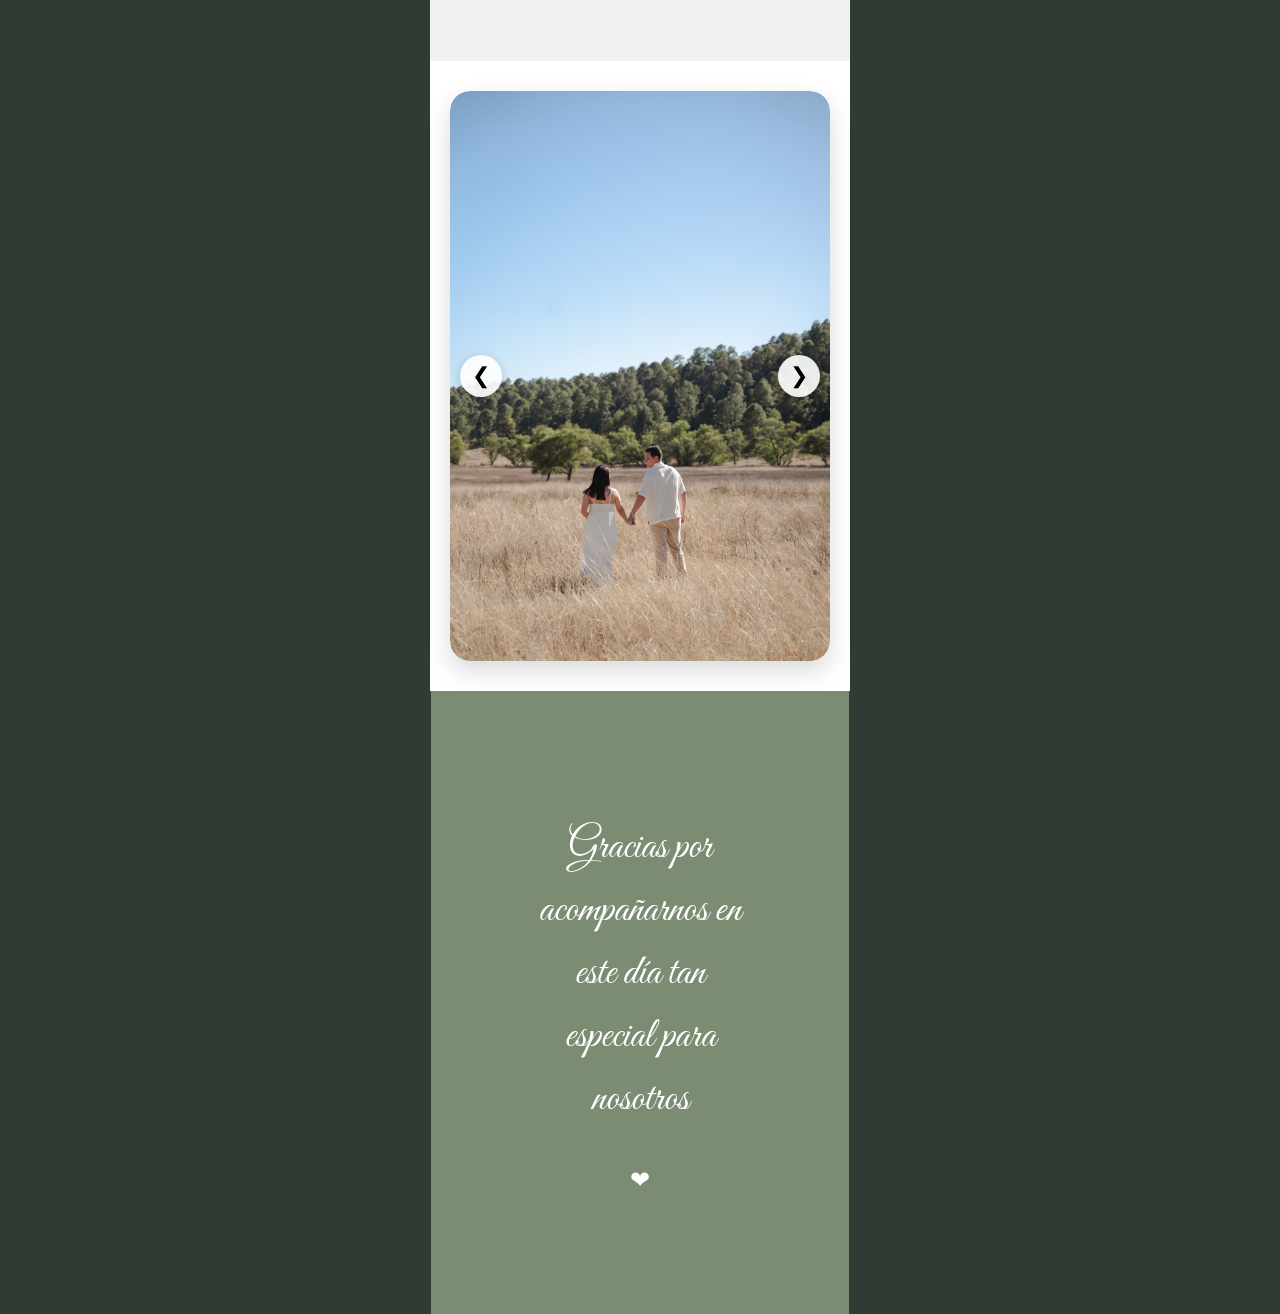
==== commit 2e97e578: "cambios invitacion" ====
--- a/index.html
+++ b/index.html
@@ -19,9 +19,13 @@
 
 </head>
 
+<audio id="musica" loop>
+	<source src="audio/musica.mp3" type="audio/mpeg">
+  </audio>
+  
+  <button id="btnMusica" class="btn-musica">🔊</button>
+
 <body>
-
-
 <div class="invitacion">
 <h2 class="titulo">Nuestra Boda</h2>
 <div class="nombres">Ahlziri</div>
@@ -32,10 +36,6 @@
 VIERNES 30 <br>
 OCTUBRE 2026
 </div>
-
-<audio id="musica" autoplay loop muted>
-	<source src="audio/musica.mp3" type="audio/mpeg">
-  </audio>
   
 </div>	
 
--- a/estilos.css
+++ b/estilos.css
@@ -652,17 +652,20 @@
     .next{
     right:10px;
     }
- 
-
-    #musicaBtn{
+
+
+    .btn-musica{
         position:fixed;
         bottom:20px;
         right:20px;
+        width:45px;
+        height:45px;
+        border-radius:50%;
+        border:none;
         background:#bfa370;
         color:white;
-        border:none;
-        padding:10px 15px;
-        border-radius:50px;
+        font-size:20px;
         cursor:pointer;
-        font-size:16px;
+        box-shadow:0 4px 10px rgba(0,0,0,0.2);
+        z-index:999;
         }
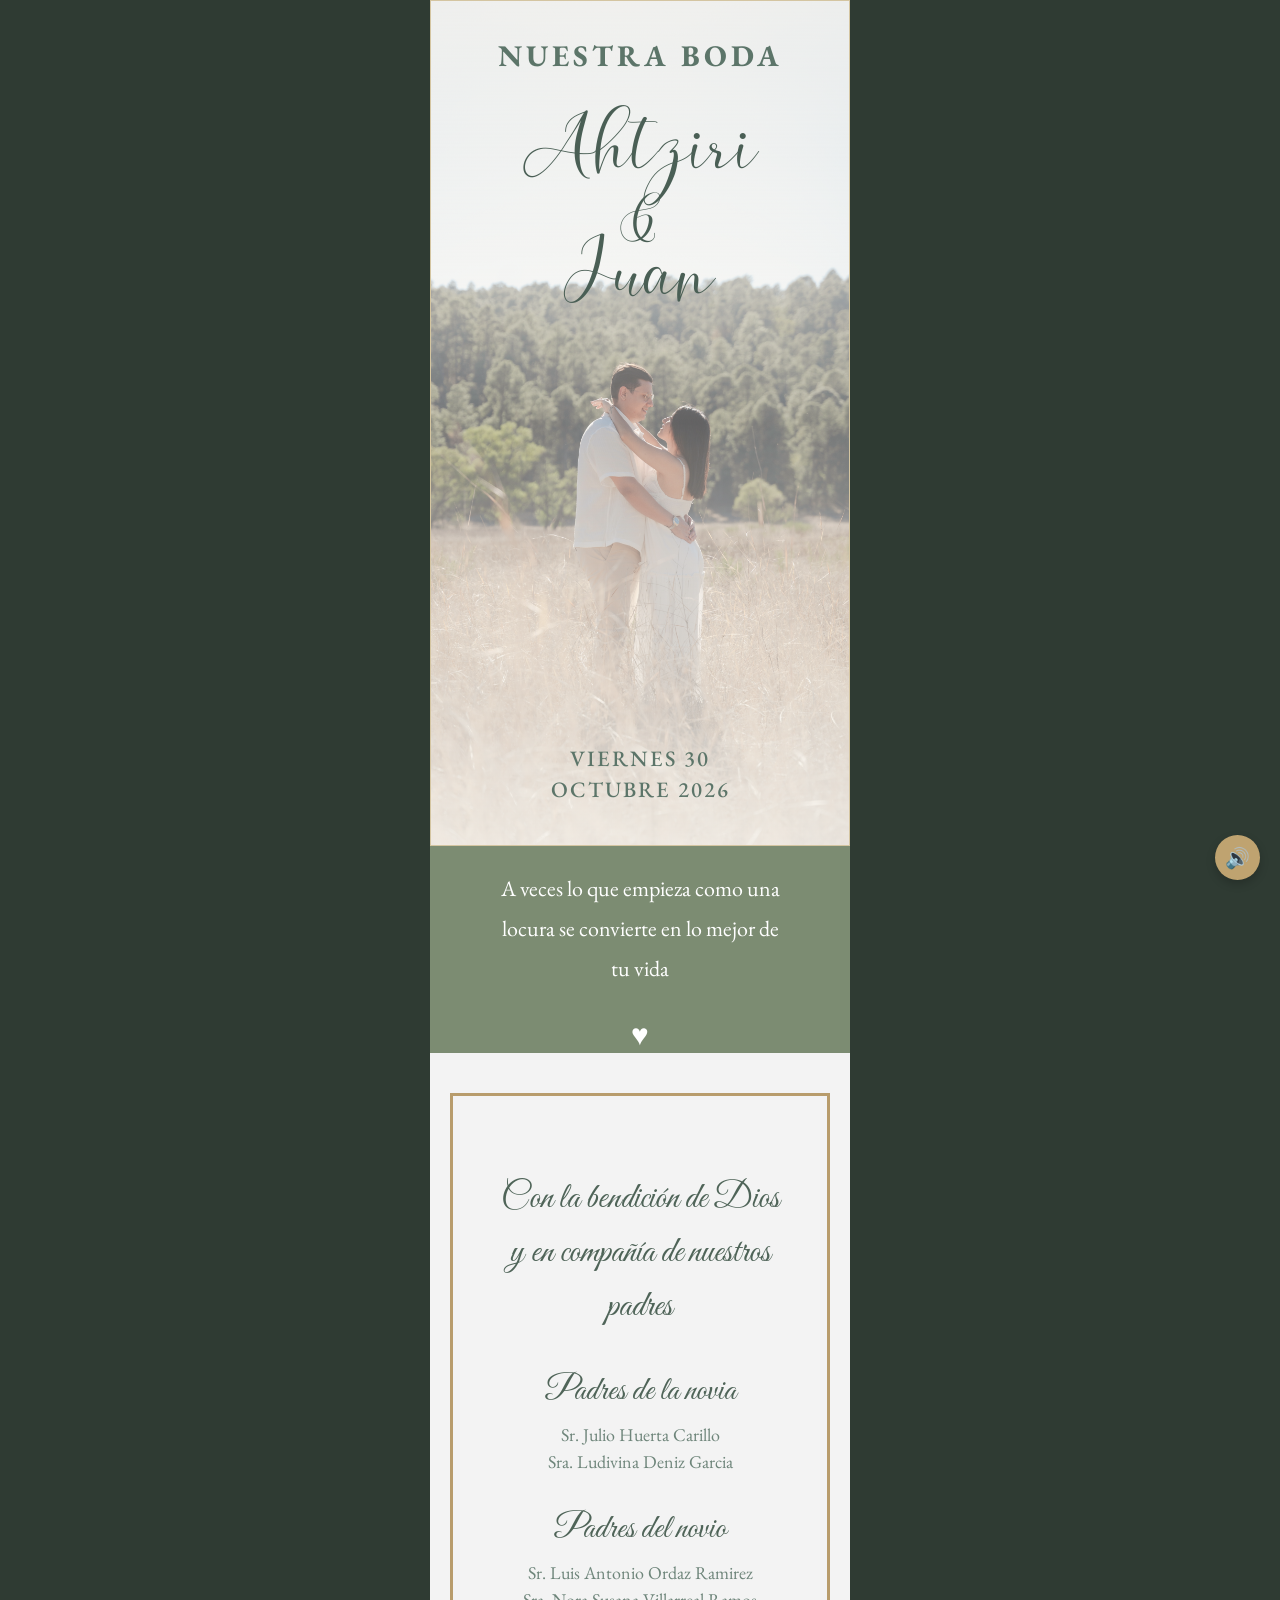
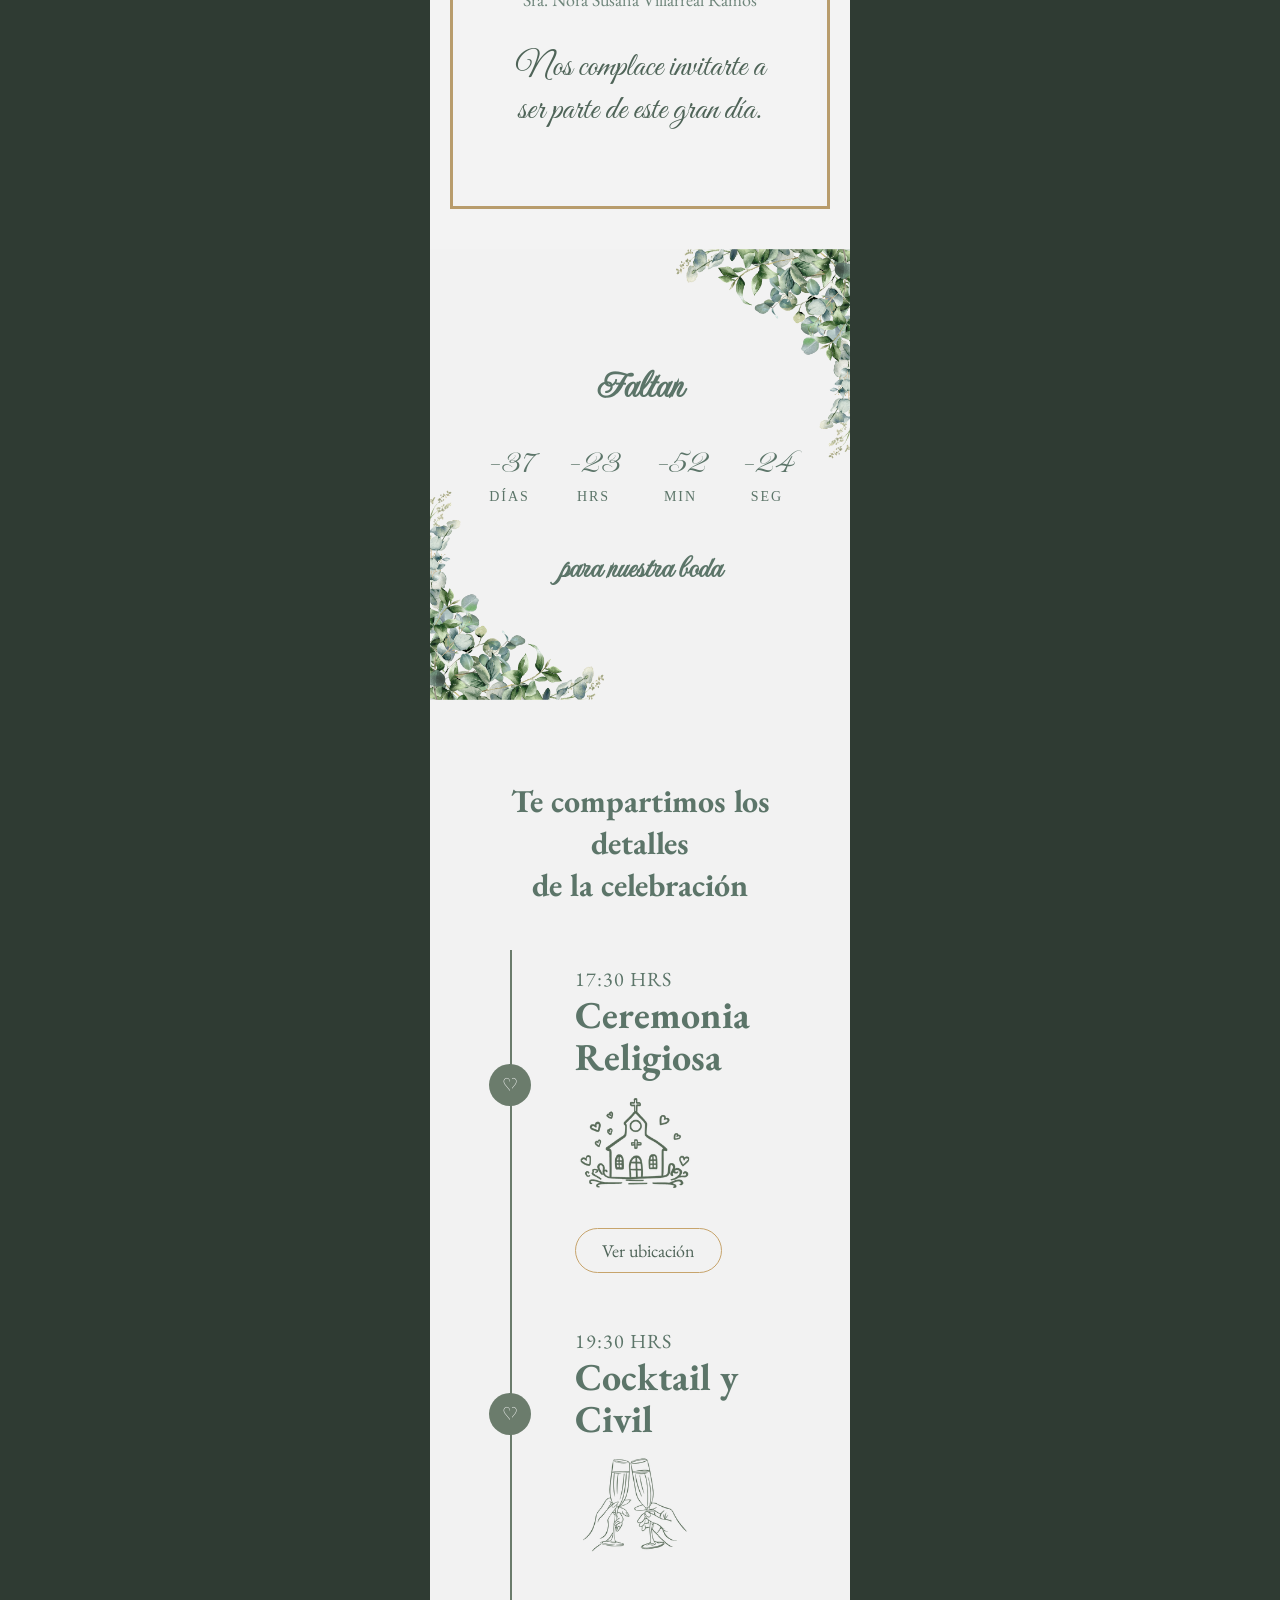
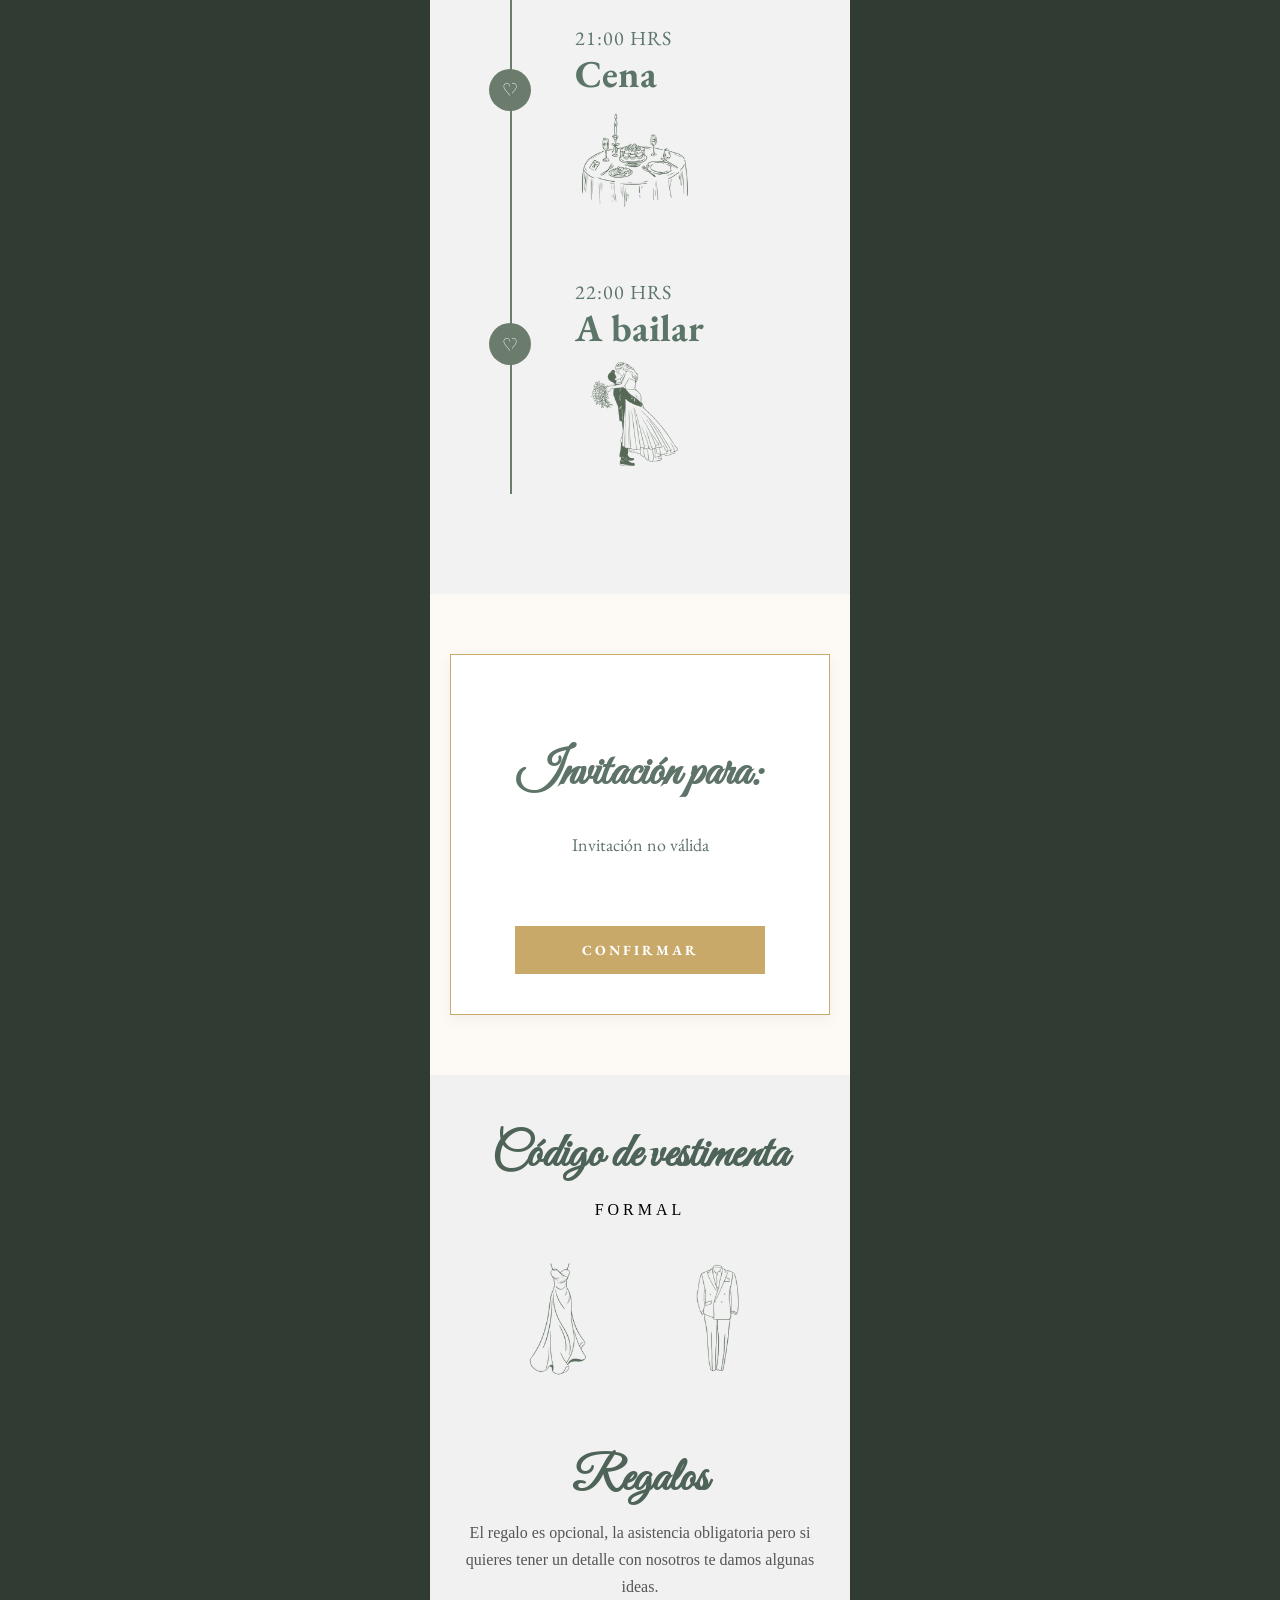
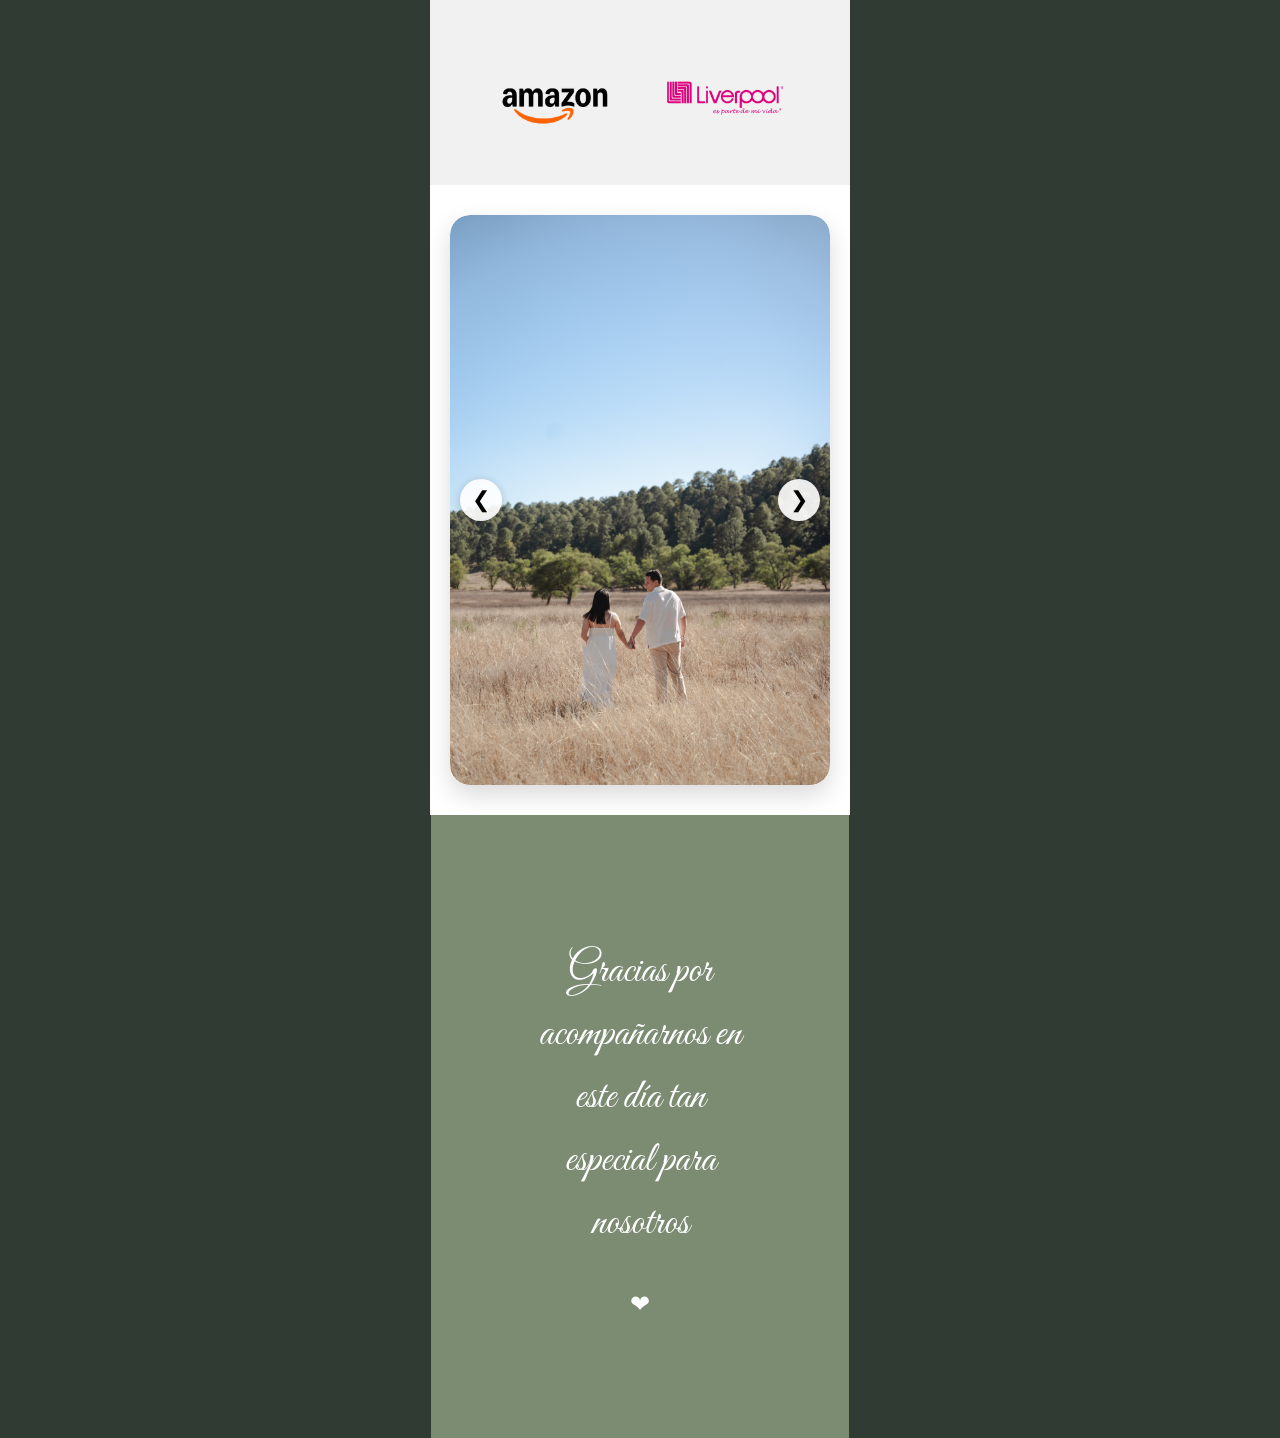
==== commit df7a419d: "cambios invitacion" ====
--- a/index.html
+++ b/index.html
@@ -26,11 +26,15 @@
   <button id="btnMusica" class="btn-musica">🔊</button>
 
 <body>
+
 <div class="invitacion">
 <h2 class="titulo">Nuestra Boda</h2>
-<div class="nombres">Ahlziri</div>
-<div class="nombres">&</div>
-<div class="nombres">Juan</div>
+
+<div class="contenedor-nombres">
+	<span class="nombres">Ahtziri</span>
+	<span class="and">&</span>
+	<span class="nombres1">Juan</span>
+  </div>
 
 <div class="fecha">
 VIERNES 30 <br>
--- a/estilos.css
+++ b/estilos.css
@@ -45,24 +45,46 @@
     color:#5c7569;
     }
     
-    /* NOMBRES */
-    
-    .nombres{
-        font-family:"alianafont";
-        font-size:90px;
-        color:#4a5f55;
-        line-height:1.2;
-        display:block;
-        margin:52px 0;
-        }
-    
-    .and{
-        font-family:"alianafont";
-        font-size:80px;
-        color:#4a5f55;
-        margin:5px 0;
-        display:block;
-        }
+/* PRIMER NOMBRE */
+
+/* PRIMER NOMBRE */
+
+/* PRIMER NOMBRE */
+
+/* PRIMER NOMBRE */
+.nombres {
+    font-family: "alianafont", cursive; /* Añadí un fallback genérico */
+    font-size: 70px;
+    color: #4a5f55;
+    display: block;
+    line-height: 1;
+    margin-top: 40px; /* Reducido para que no quede tan abajo */
+    margin-bottom: -10px; /* Ajustado para que el '&' no lo tape */
+    text-align: center;
+  }
+  
+  /* SÍMBOLO & */
+  .and {
+    font-family: "alianafont", cursive;
+    font-size: 50px;
+    color: #4a5f55;
+    display: block;
+    line-height: 2;
+    margin-bottom: -5px; /* Ajustado para acercar a Juan */
+    text-align: center;
+  }
+  
+  /* SEGUNDO NOMBRE */
+  .nombres1 {
+    font-family: "alianafont", cursive;
+    font-size: 70px;
+    color: #4a5f55;
+    display: block;
+    line-height: 0.2;
+    margin-top: 0;
+    text-align: center;
+  }
+
     /* FECHA */
     
     .fecha{
@@ -70,7 +92,7 @@
     font-size:22px;
     color:#5c7569;
     margin:30px 0;
-    margin-top:65px;  
+    margin-top:460px;  
     font-weight:500;
     letter-spacing:2px;
     line-height:1.4;
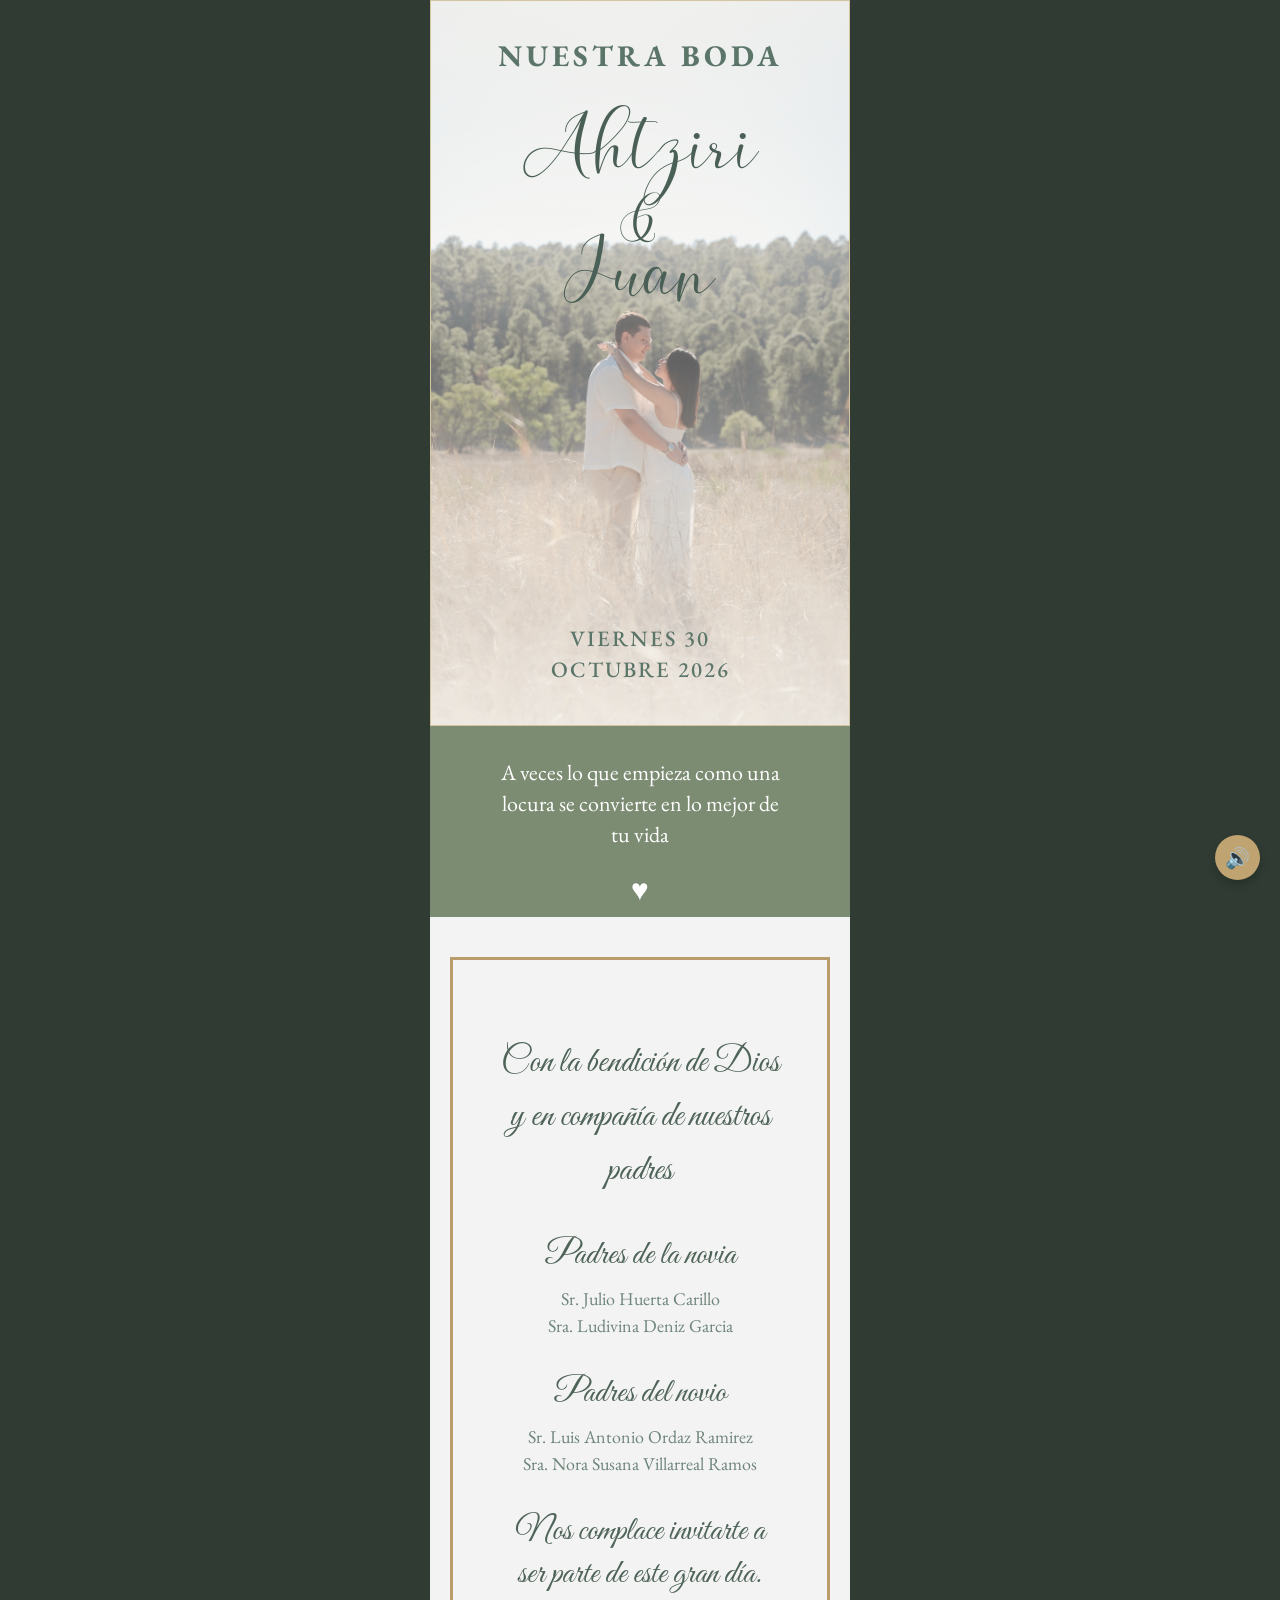
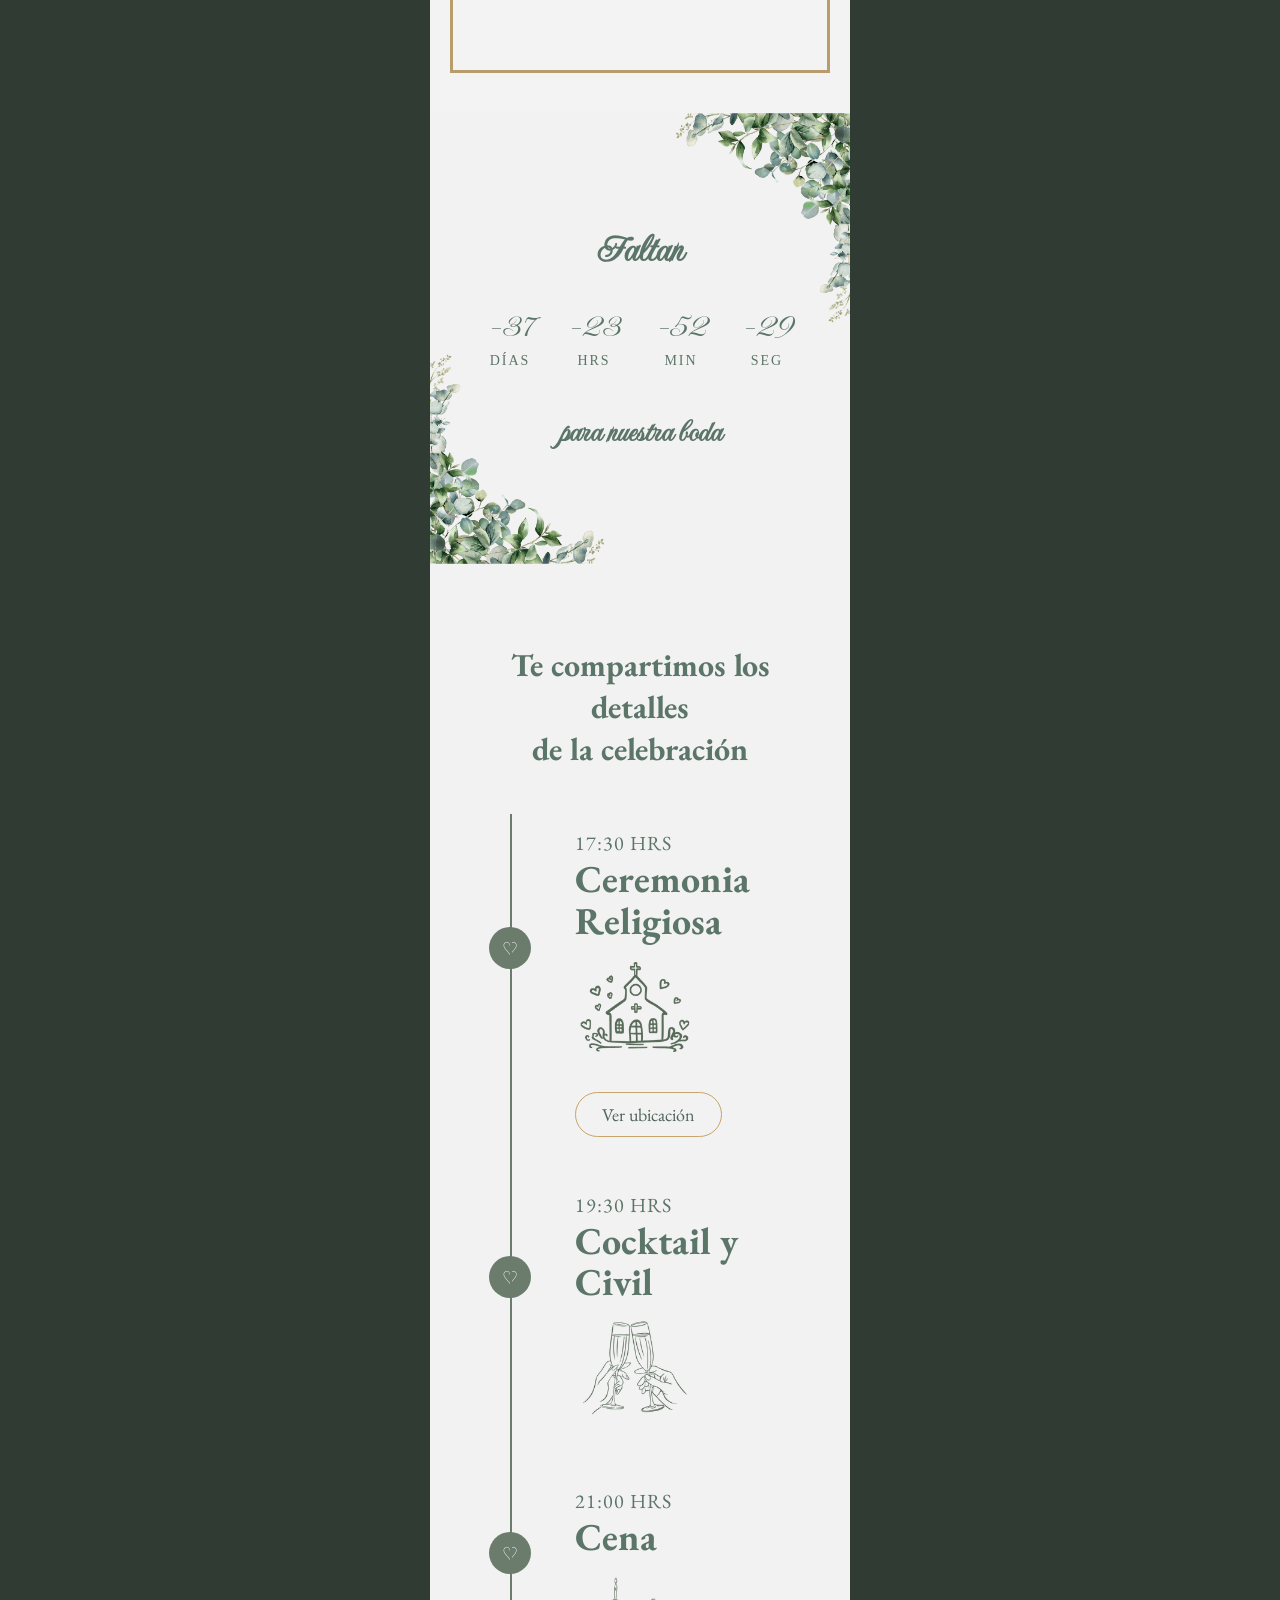
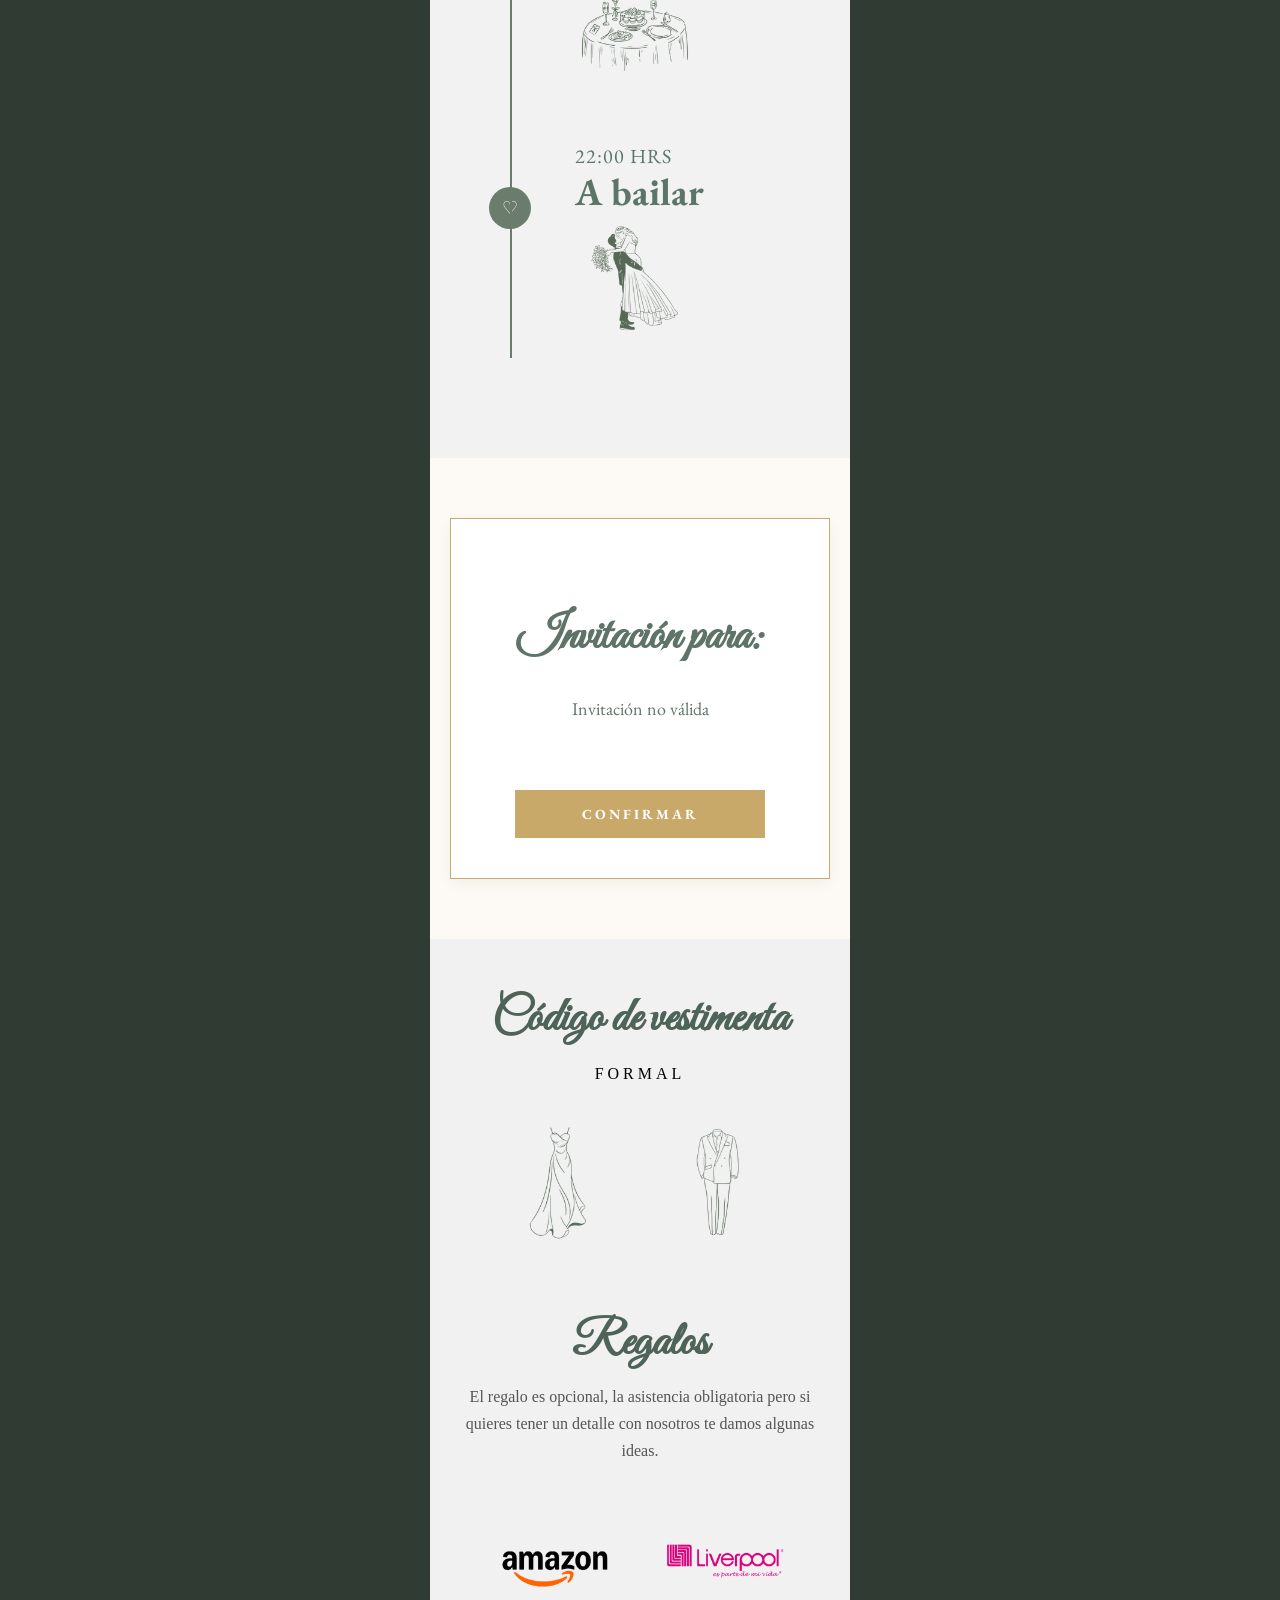
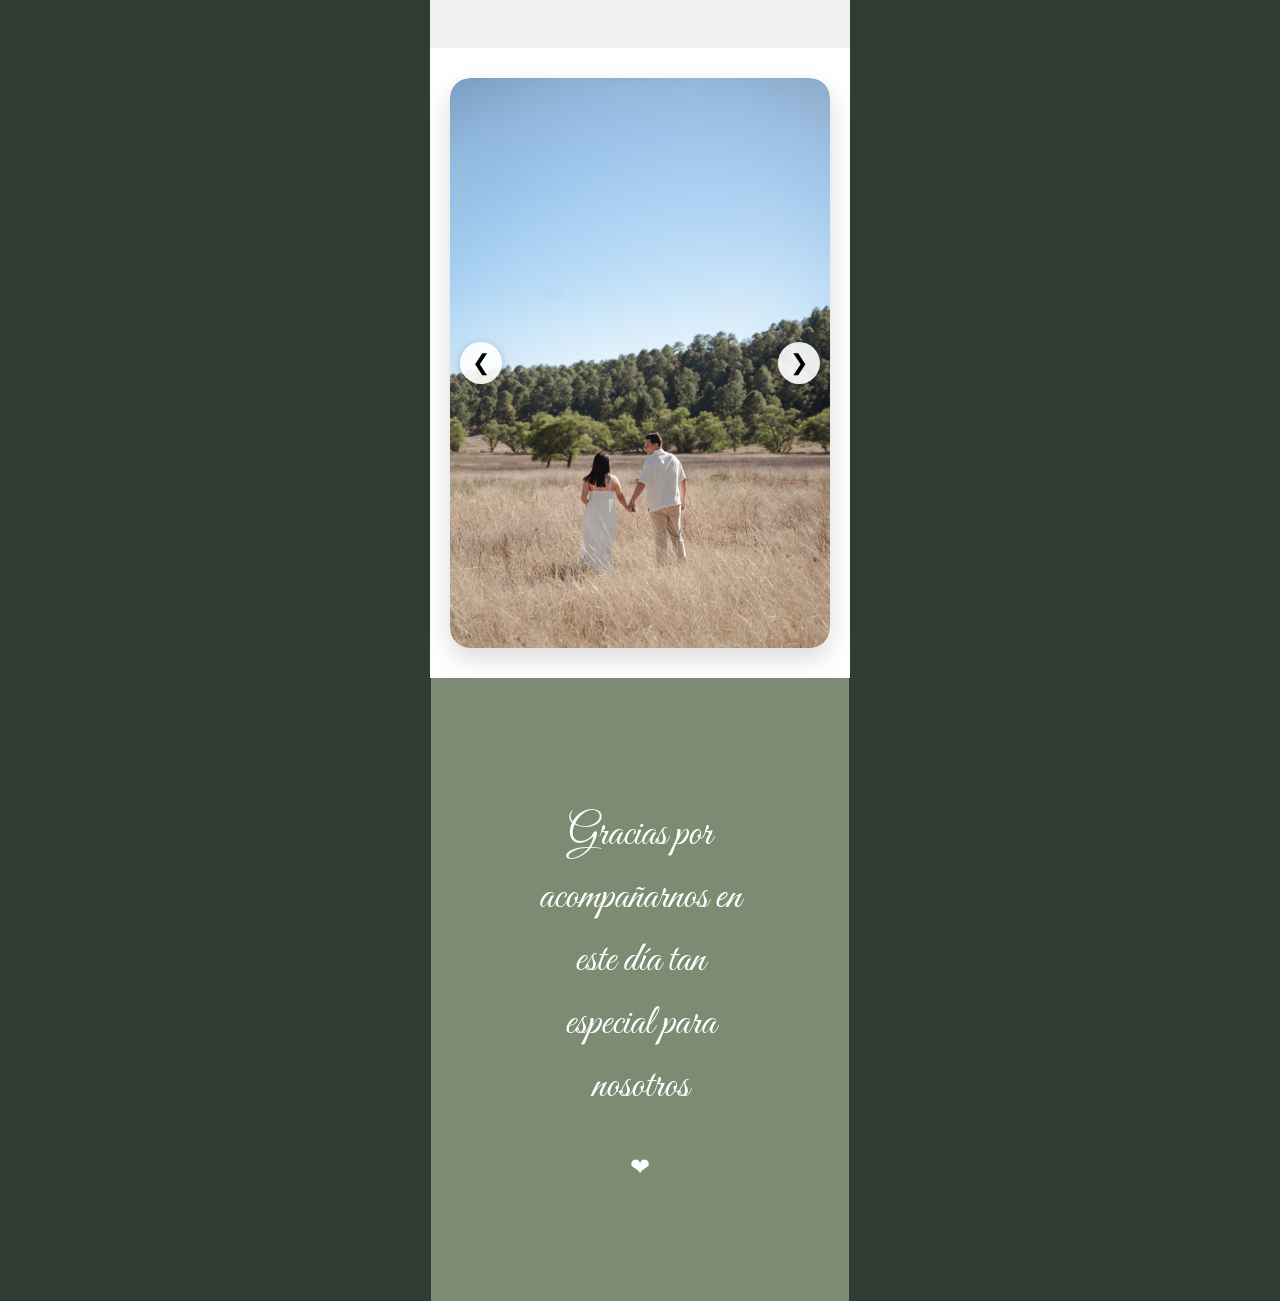
==== commit ff6dcd7e: "cambios invitacion" ====
--- a/index.html
+++ b/index.html
@@ -51,7 +51,6 @@
 locura se convierte en lo mejor de <br>
 tu vida
 </p>
-
 <div class="corazon">♥</div>
 
 </section>
@@ -193,8 +192,6 @@
 	<div class="tarjeta">
 	
 	<h3 class="titulo1">Invitación para:</h3>
-	
-	<h2 class="familia"></h2>   <!-- AQUI VA EL NOMBRE DE LA FAMILIA -->
 	
 	<div class="lista"></div>
 	
--- a/estilos.css
+++ b/estilos.css
@@ -92,18 +92,13 @@
     font-size:22px;
     color:#5c7569;
     margin:30px 0;
-    margin-top:460px;  
+    margin-top:340px;  
     font-weight:500;
     letter-spacing:2px;
     line-height:1.4;
     
     }
-    
-    /* BOTON */
-    
-    
-    
-  
+
     
     /* FRASE */
     
@@ -113,17 +108,17 @@
     background:#7c8c72;
     color:white;
     text-align:center;
-    padding:1px 30px;
+    padding:10px 20px;
     }
     
     .texto-frase{
     font-family:"EB Garamond", serif;
     font-size:22px;
-    line-height:1.8;
+    line-height:1.4;
     }
     
     .frase .corazon{
-    margin-top:30px;
+    margin-top:10px;
     font-size:30px;
     }
     
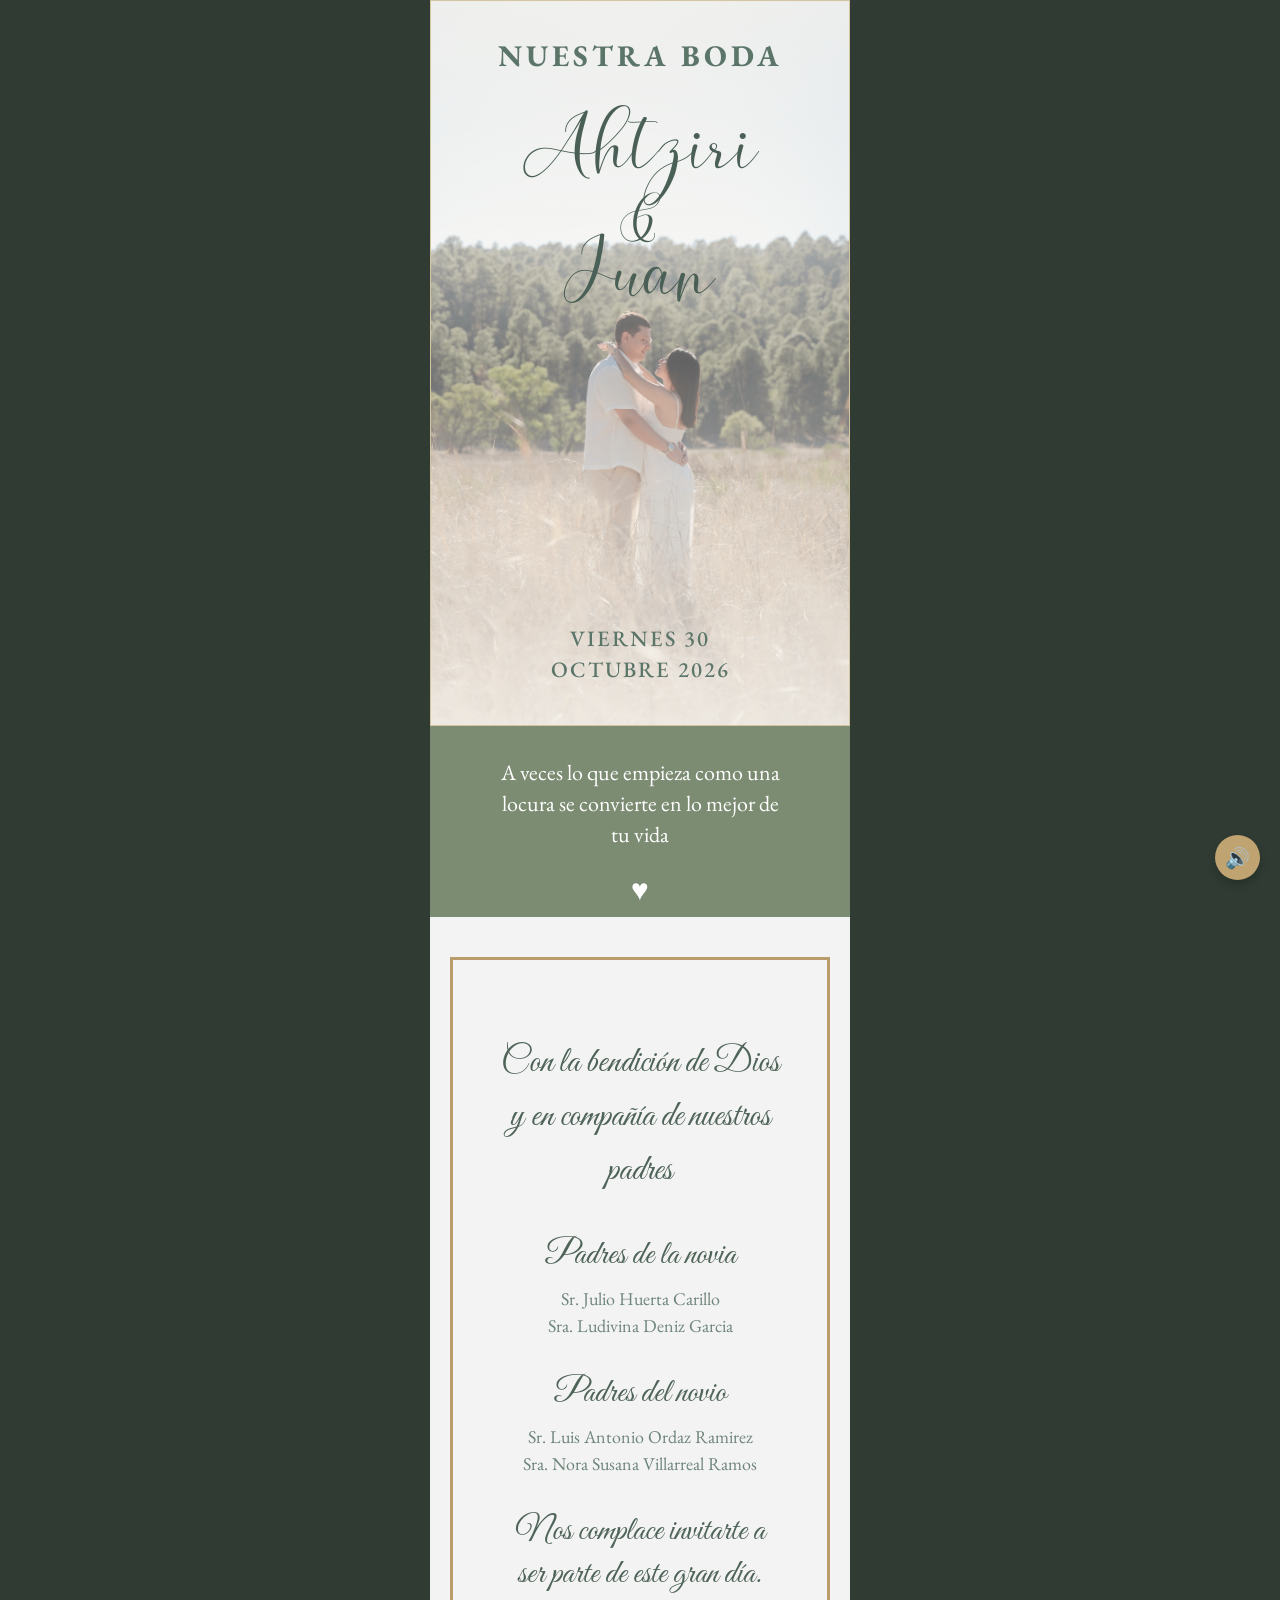
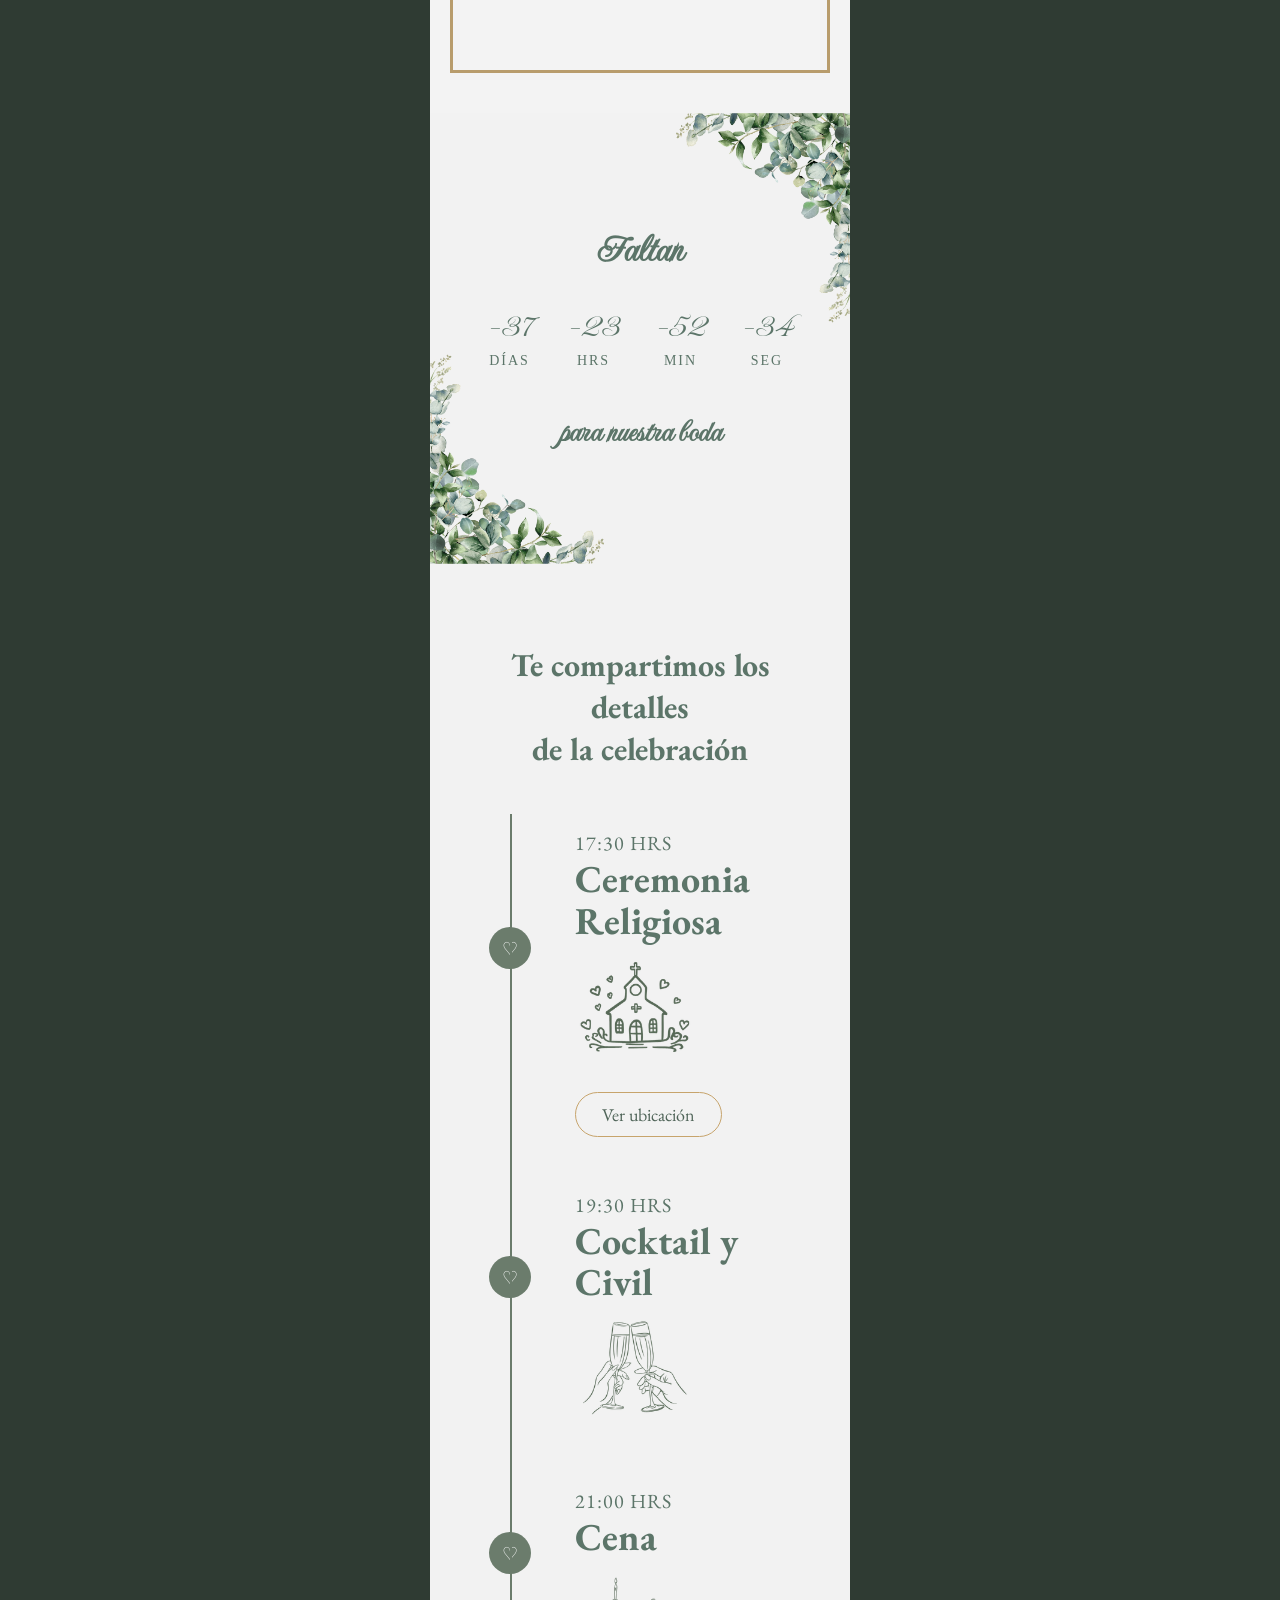
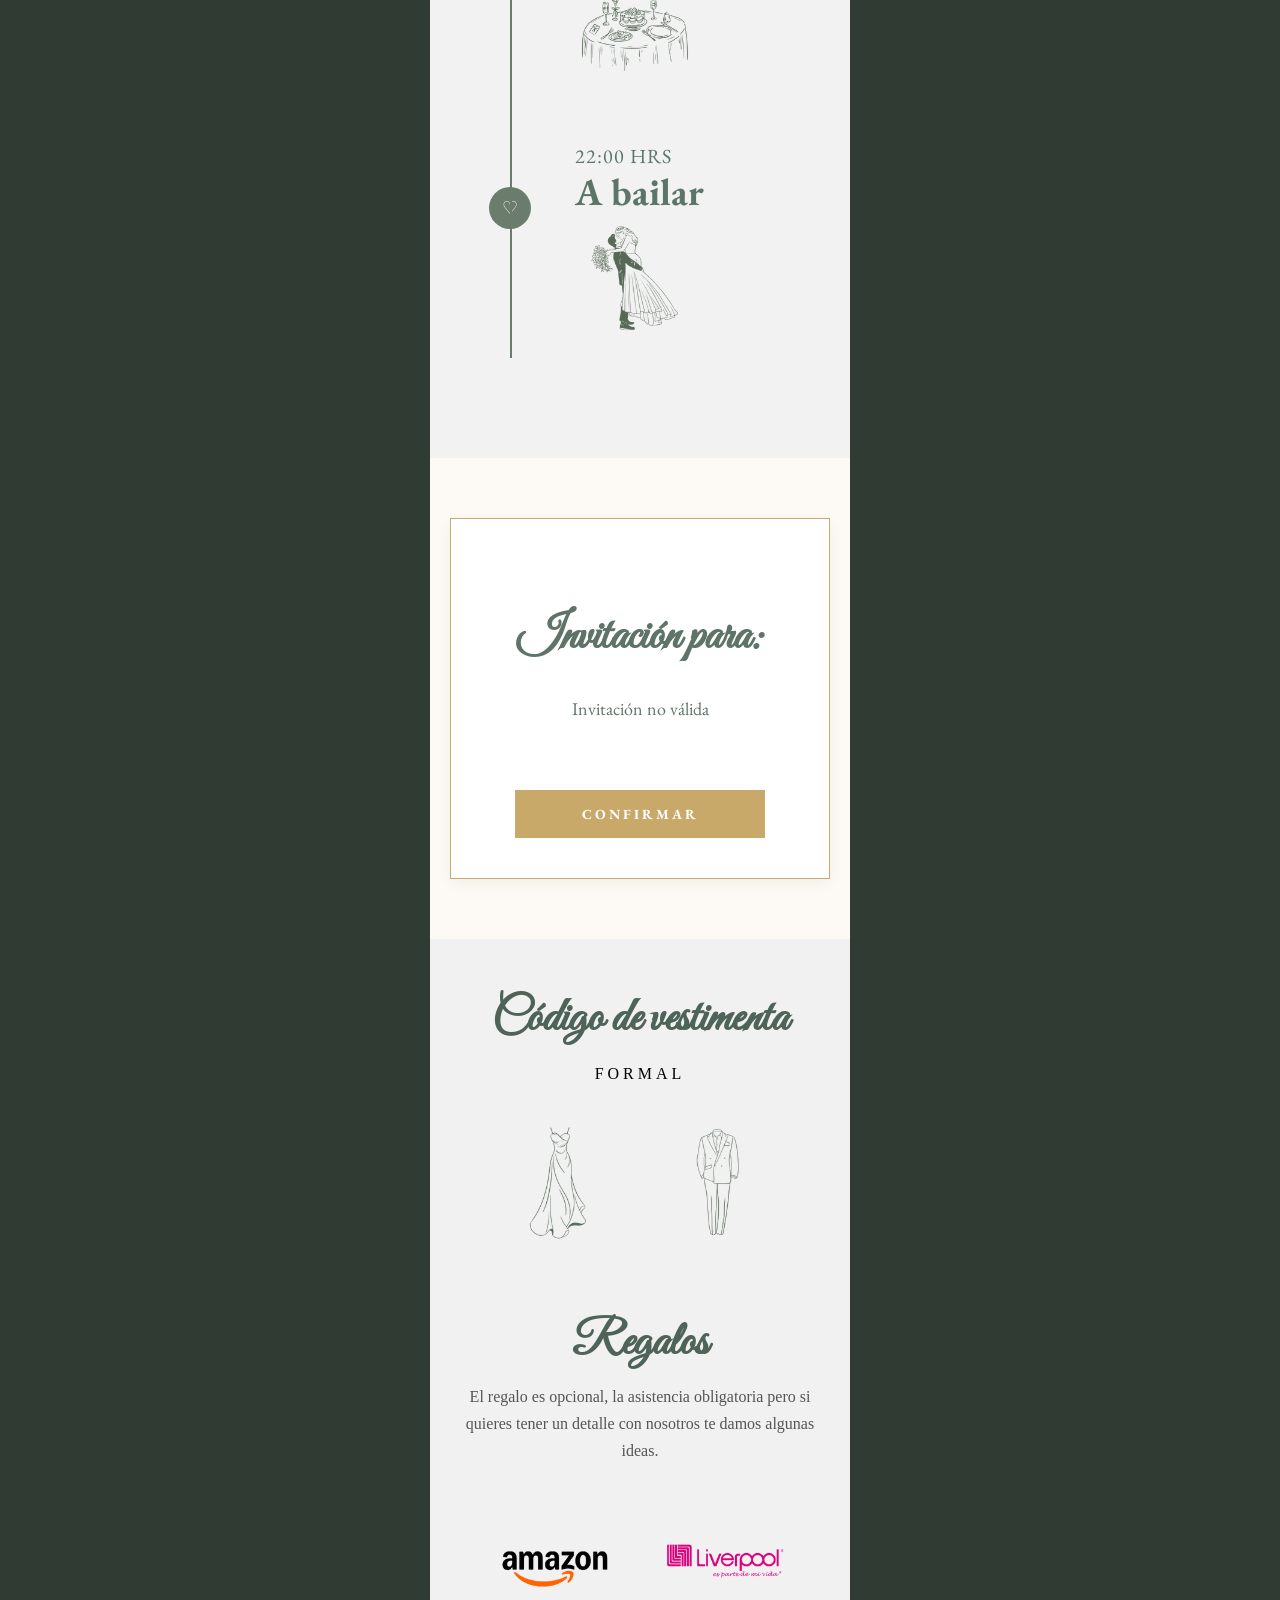
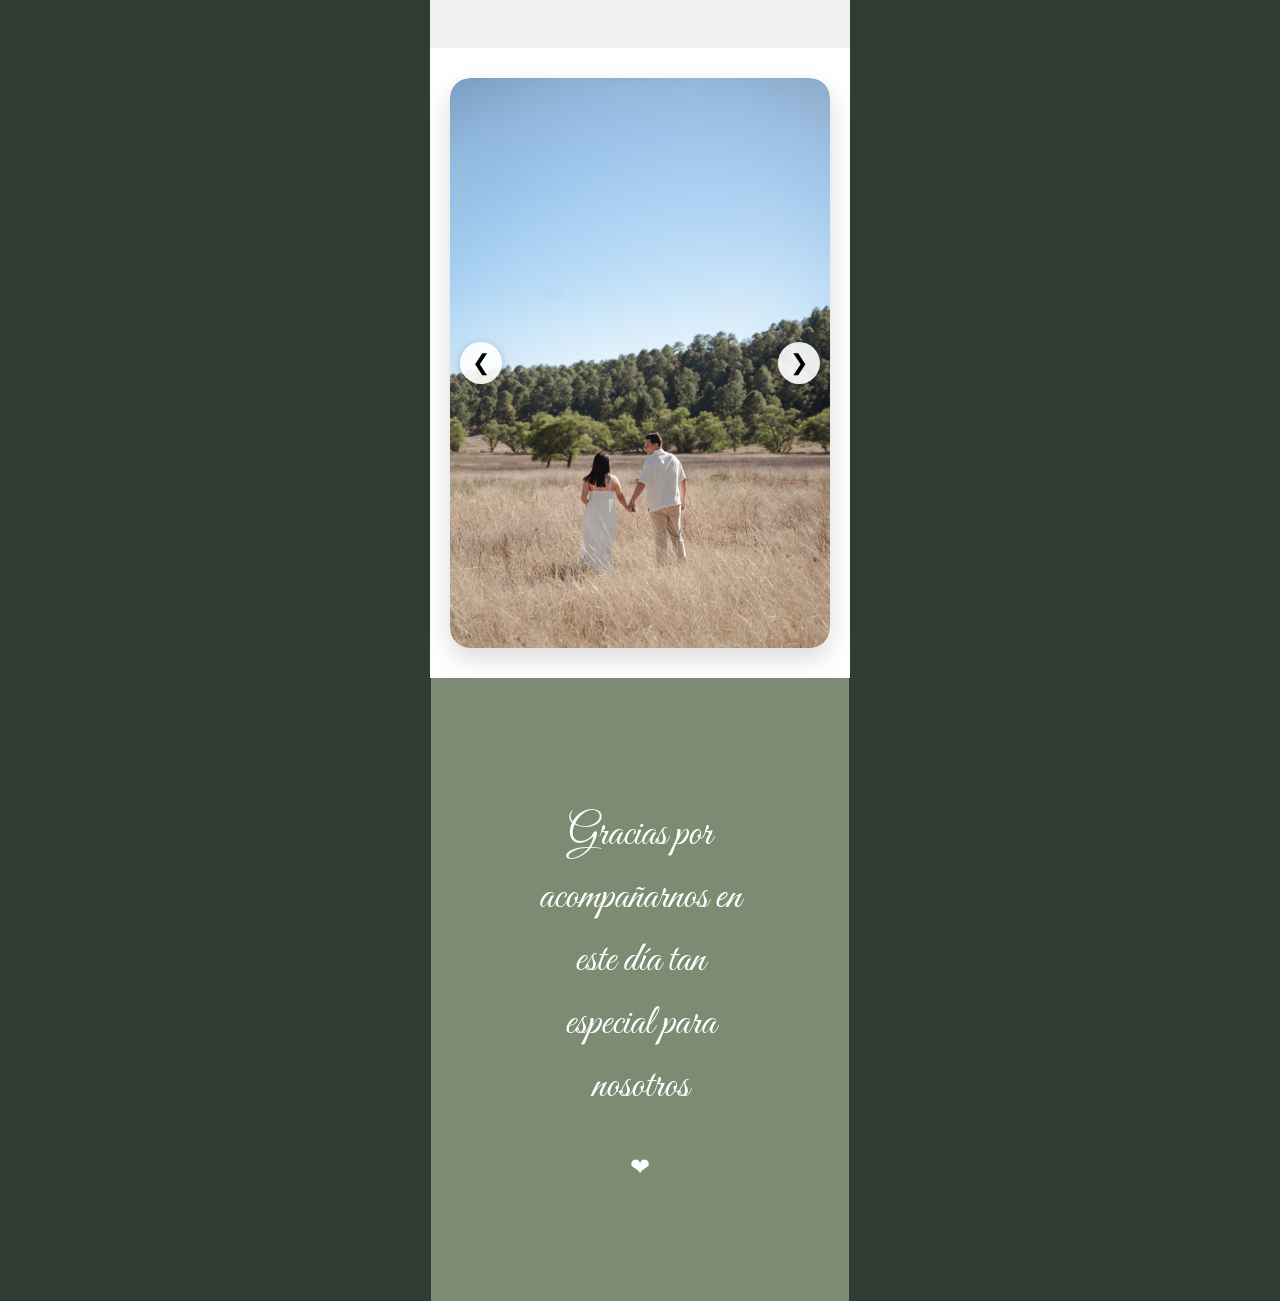
==== commit 5f7dd3eb: "cambios invitacion" ====
--- a/index.html
+++ b/index.html
@@ -192,9 +192,7 @@
 	<div class="tarjeta">
 	
 	<h3 class="titulo1">Invitación para:</h3>
-	
-	<div class="lista"></div>
-	
+	<div class="lista"></div>	
 	<button onclick="confirmar()" class="btn-confirmar">
 	CONFIRMAR
 	</button>
--- a/estilos.css
+++ b/estilos.css
@@ -685,4 +685,42 @@
         cursor:pointer;
         box-shadow:0 4px 10px rgba(0,0,0,0.2);
         z-index:999;
-        }+        }
+
+        .alerta-boda{
+            position:fixed;
+            top:0;
+            left:0;
+            width:100%;
+            height:100%;
+            background:rgba(0,0,0,0.4);
+            display:flex;
+            align-items:center;
+            justify-content:center;
+            z-index:9999;
+            }
+            
+            .alerta-contenido{
+            background:#f5f2ec;
+            padding:30px;
+            border-radius:12px;
+            text-align:center;
+            max-width:300px;
+            border:1px solid #d4c5a1;
+            font-family:"EB Garamond", serif;
+            }
+            
+            .alerta-contenido p{
+            font-size:20px;
+            color:#4a5f55;
+            margin-bottom:20px;
+            }
+            
+            .alerta-contenido button{
+            background:#5c7569;
+            color:white;
+            border:none;
+            padding:10px 20px;
+            border-radius:6px;
+            cursor:pointer;
+            }
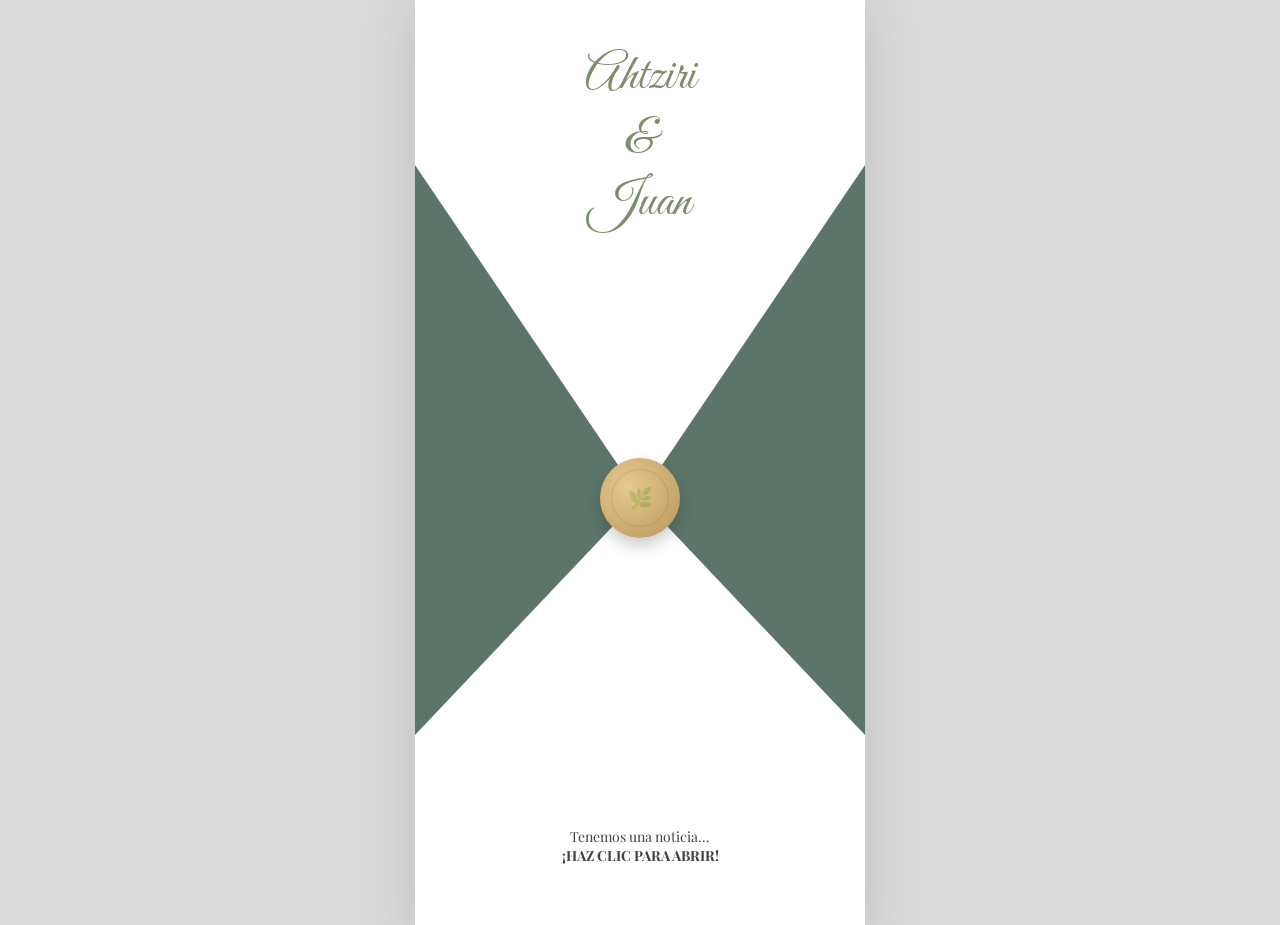
==== commit 4e962a51: "Subiendo invitación" ====
--- a/index.html
+++ b/index.html
@@ -1,264 +1,53 @@
 <!DOCTYPE html>
 <html lang="es">
 <head>
-<link href="https://fonts.googleapis.com/css2?family=Great+Vibes&display=swap" rel="stylesheet">
-<link href="https://fonts.googleapis.com/css2?family=Great+Vibes&display=swap" rel="stylesheet">
-<link href="https://fonts.googleapis.com/css2?family=EB+Garamond:ital,wght@0,400..800;1,400..800&family=Imperial+Script&display=swap" rel="stylesheet">
-<link href="https://fonts.googleapis.com/css2?family=Great+Vibes&display=swap" rel="stylesheet">
-<link href="https://fonts.googleapis.com/css2?family=Allura&display=swap" rel="stylesheet">
-
-<meta charset="UTF-8">
-<meta name="viewport" content="width=device-width, initial-scale=1.0">
-<title>Nuestra Boda</title>
-
-<link rel="stylesheet" href="estilos.css">
-
-<link rel="preconnect" href="https://fonts.googleapis.com">
-<link rel="preconnect" href="https://fonts.gstatic.com" crossorigin>
-<link href="https://fonts.googleapis.com/css2?family=EB+Garamond:wght@400;600;700&display=swap" rel="stylesheet">
-
+    <meta charset="UTF-8">
+    <meta name="viewport" content="width=device-width, initial-scale=1.0">
+    <title>Invitación Ahtziri & Juan</title>
+    <link href="https://fonts.googleapis.com/css2?family=Great+Vibes&family=Playfair+Display&display=swap" rel="stylesheet">
+    <link rel="stylesheet" href="styles.css">
 </head>
-
-<audio id="musica" loop>
-	<source src="audio/musica.mp3" type="audio/mpeg">
-  </audio>
-  
-  <button id="btnMusica" class="btn-musica">🔊</button>
-
+<audio id="musica" src="musica.mp3"></audio>
 <body>
 
-<div class="invitacion">
-<h2 class="titulo">Nuestra Boda</h2>
+    <div class="invitation-wrapper" id="mainContainer" onclick="openAndRedirect()">
+        <div class="flap top">
+            <div class="top-text">Ahtziri<br>&<br>Juan</div>
+        </div>
+        
+        <div class="flap left"></div>
+        <div class="flap right"></div>
+        <div class="flap bottom"></div>
 
-<div class="contenedor-nombres">
-	<span class="nombres">Ahtziri</span>
-	<span class="and">&</span>
-	<span class="nombres1">Juan</span>
-  </div>
+        <div class="bottom-text">
+            Tenemos una noticia...<br>
+            <strong>¡HAZ CLIC PARA ABRIR!</strong>
+        </div>
+        
+        <div class="seal">
+            <div class="seal-inner">🌿</div>
+        </div>
+    </div>
 
-<div class="fecha">
-VIERNES 30 <br>
-OCTUBRE 2026
-</div>
-  
-</div>	
+    <script>
+        function openAndRedirect() {
+            
+            const container = document.getElementById('mainContainer');
+            
+            // 1. Inicia la animación de las solapas
+            container.classList.add('is-open');
 
+            // 2. Después de 1.2s (cuando la X ya se abrió), hacemos un fade out del sobre
+            setTimeout(() => {
+                container.style.transition = "opacity 0.1s ease";
+                container.style.opacity = "0";
+            }, 2200);
 
-<section class="frase">
-
-<p class="texto-frase">
-A veces lo que empieza como una <br>
-locura se convierte en lo mejor de <br>
-tu vida
-</p>
-<div class="corazon">♥</div>
-
-</section>
-
-
-<section class="padres">
-
-<div class="padres-contenido">
-
-<p class="intro">
-Con la bendición de Dios<br>
-y en compañía de nuestros<br>
-padres
-</p>
-
-<div class="grupo">
-<h3>Padres de la novia</h3>
-<p>Sr. Julio Huerta Carillo</p>
-<p>Sra. Ludivina Deniz Garcia</p>
-</div>
-
-<div class="grupo">
-<h3>Padres del novio</h3>
-<p>Sr. Luis Antonio Ordaz Ramirez</p>
-<p>Sra. Nora Susana Villarreal Ramos</p>
-</div>
-
-<p class="final">
-Nos complace invitarte a<br>
-ser parte de este gran día.
-</p>
-
-</div>
-
-</section>
-
-
-<section class="contador">
-
-<img src="img/plantita1.png" class="planta planta-arriba" alt="">
-<img src="img/plantita2.png" class="planta planta-abajo" alt="">
-
-<div class="contador-contenido">
-
-<h2>Faltan</h2>
-
-<div class="tiempo">
-
-<div>
-<span id="dias">0</span>
-<p>DÍAS</p>
-</div>
-
-<div>
-<span id="horas">0</span>
-<p>HRS</p>
-</div>
-
-<div>
-<span id="minutos">0</span>
-<p>MIN</p>
-</div>
-
-<div>
-<span id="segundos">0</span>
-<p>SEG</p>
-</div>
-
-</div>
-
-<h3>para nuestra boda</h3>
-
-</div>
-</section>
-
-<section class="timeline">
-
-	<h2 class="compartir">
-		Te compartimos los detalles<br>de la celebración
-		</h2>
-
-<div class="evento">
-<div class="icono">
-<div class="corazon"></div>
-</div>
-
-<div class="contenido">
-<p class="hora">17:30 HRS</p>
-<h3>Ceremonia<br>Religiosa</h3>
-<img src="img/iglesia1.png" alt="">
-<a href="https://www.google.com/maps/search/?api=1&query=Cobalto+Eventos+Antonio+Bravo+69+Tlaquepaque"
-target="_blank"
-rel="noopener noreferrer"
-class="boton-maps">
-Ver ubicación
-</a>
-</div>
-</div>
-
-<div class="evento">
-<div class="icono">
-<div class="corazon"></div>
-</div>
-
-<div class="contenido">
-<p class="hora">19:30 HRS</p>
-<h3>Cocktail y Civil</h3>
-<img src="img/copas.png" alt="">
-</div>
-</div>
-
-<div class="evento">
-<div class="icono">
-<div class="corazon"></div>
-</div>
-
-<div class="contenido">
-<p class="hora">21:00 HRS</p>
-<h3>Cena</h3>
-<img src="img/cena.png" alt="">
-</div>
-</div>
-
-<div class="evento">
-<div class="icono">
-<div class="corazon"></div>
-</div>
-
-<div class="contenido">
-<p class="hora">22:00 HRS</p>
-<h3>A bailar</h3>
-<img src="img/musica.png" alt="">
-</div>
-</div>
-
-</section>
-
-<section class="confirmacion">
-	<div class="tarjeta">
-	
-	<h3 class="titulo1">Invitación para:</h3>
-	<div class="lista"></div>	
-	<button onclick="confirmar()" class="btn-confirmar">
-	CONFIRMAR
-	</button>
-	
-	</div>	
-	</section>
-
-  <section class="vestimenta-regalos">
-
-	<h2 class="titulo-seccion">Código de vestimenta</h2>
-  
-	<p class="formal">FORMAL</p>
-  
-	<div class="iconos-vestimenta">
-	  <img src="img/vestido.png" alt="Vestido formal">
-	  <img src="img/traje.png" alt="Traje formal">
-	</div>
-  
-	<h2 class="titulo-seccion regalos-titulo">Regalos</h2>
-  
-	<p class="texto-regalos">
-	  El regalo es opcional, la asistencia obligatoria pero si quieres tener
-	  un detalle con nosotros te damos algunas ideas.
-	</p>
-
-	<div class="tiendas">
-
-		<a href="LINK_AMAZON" target="_blank" class="tienda">
-		<img src="img/amazon.png" alt="Amazon">
-		</a>
-		
-		<a href="LINK_LIVERPOOL" target="_blank" class="tienda">
-		<img src="img/fabrica.png" alt="Liverpool">
-		</a>
-		</div>
-  
-  </section>
-
-  <section class="momentos">
-		<div class="galeria">
-		<div class="slider">
-		<button class="prev">&#10094;</button>
-		<div class="slides">
-		<img src="img/foto1.jpg" alt="Foto de un momento especial">
-		<img src="img/foto2.jpg" alt="Foto de un momento especial">
-		<img src="img/foto3.jpg" alt="Foto de un momento especial">
-		<img src="img/foto4.jpg" alt="Foto de un momento especial">
-		</div>
-		<button class="next">&#10095;</button>
-		</div>
-		</div>
-	</section>
-
-		<section class="gracias">
-			<div class="mensaje-gracias">
-			<p>Gracias por</p>
-			<p>acompañarnos en</p>
-			<p>este día tan</p>
-			<p>especial para</p>
-			<p>nosotros</p>
-			
-			<span class="corazon">❤</span>
-			</div>
-			</section>
-
-<script src="script.js"></script>
-
+            // 3. Finalmente redirigimos a los 1.6s
+            setTimeout(() => {
+                window.location.href = "index1.html"
+            }, 650); 
+        }
+    </script>
 </body>
 </html>
--- a/styles.css
+++ b/styles.css
@@ -0,0 +1,165 @@
+/* --- FONDO --- */
+body {
+    margin: 0;
+    padding: 0;
+    background-color: #dcdcdc; /* Asegúrate de que este gris sea igual al del index1 */
+    display: flex;
+    justify-content: center;
+    align-items: center;
+    height: 100vh;
+    overflow: hidden;
+}
+
+.nombres {
+    position: absolute;
+    top: 20px; left: 50%;
+    transform: translateX(-50%);
+    font-family: 'Playfair Display', serif;
+    font-size: 18px; color: #5c7569;
+    z-index: 5;
+}
+
+.bottom-text {
+    position: absolute;
+    bottom: 20px; left: 50%;
+    transform: translateX(-50%);
+    font-family: 'Playfair Display', serif;
+    font-size: 14px; color: #5c7569;
+    z-index: 5;
+}
+
+/* --- CONTENEDOR --- */
+.invitation-wrapper {
+    position: relative;
+    width: 450px;
+    height: 950px;
+    background: #ffffff;
+    box-shadow: 0 25px 60px rgba(0,0,0,0.15);
+    overflow: hidden;
+    cursor: pointer;
+    /* Evita el cuadro blanco al final */
+    border: none;
+    outline: none;
+}
+
+/* --- SOLAPAS (LA X PERFECTA) --- */
+.flap {
+    position: absolute;
+    width: 100%;
+    height: 100%;
+    background: #ffffff;
+    transition: transform 1.2s cubic-bezier(0.4, 0, 0.2, 1), opacity 1.0s;
+}
+
+.top { 
+    clip-path: polygon(0 0, 100% 0, 50% 55%); 
+    z-index: 4; 
+}
+
+.bottom { 
+    clip-path: polygon(0 100%, 100% 100%, 50% 55%); 
+    z-index: 3; 
+}
+
+.left { 
+    clip-path: polygon(0 20%, 50% 55%, 0 80%); 
+    background: #5c7569; 
+    z-index: 2; 
+}
+
+.right { 
+    clip-path: polygon(100% 20%, 50% 55%, 100% 80%); 
+    background: #5c7569; 
+    z-index: 2; 
+}
+
+/* --- SELLO --- */
+.seal {
+    position: absolute;
+    top: 55%; left: 50%;
+    width: 80px; height: 80px;
+    background: radial-gradient(circle at 35% 35%, #e6c98f, #b8965a);
+    border-radius: 50%;
+    transform: translate(-50%, -50%);
+    z-index: 10;
+    display: flex; 
+    align-items: center; 
+    justify-content: center;
+    box-shadow: 0 8px 15px rgba(0,0,0,0.2);
+    transition: all 0.7s ease;
+}
+
+.seal-inner {
+    width: 70%; height: 70%;
+    border-radius: 50%;
+    border: 1px solid rgba(0,0,0,0.1);
+    color: rgba(0,0,0,0.3);
+    font-size: 20px;
+    display: flex; align-items: center; justify-content: center;
+}
+
+/* --- TEXTOS --- */
+.top-text {
+    position: absolute;
+    top: 70px; width: 100%;
+    text-align: center;
+    font-family: 'Great Vibes', cursive;
+    font-size: 50px; color: #7c8f6a;
+}
+
+.bottom-text {
+    position: absolute;
+    bottom: 60px; width: 100%;
+    text-align: center;
+    font-family: 'Playfair Display', serif;
+    font-size: 14px; color: #444;
+}
+
+/* --- ANIMACIÓN DE APERTURA --- */
+.is-open .top    { transform: translate(-120%, -120%); opacity: 0; }
+.is-open .bottom { transform: translate(120%, 120%); opacity: 0; }
+.is-open .left   { transform: translate(-120%, 120%); opacity: 0; }
+.is-open .right  { transform: translate(120%, -120%); opacity: 0; }
+.is-open .seal   { transform: translate(-50%, -50%) scale(0); opacity: 0; }
+.is-open .top-text, .is-open .bottom-text { opacity: 0; }
+
+
+/* Contenedor padre para centrar todo */
+.main-wrapper {
+    position: relative;
+    width: 380px;
+    height: 750px; /* Ajusta según el largo de tu invitación */
+    margin: 0 auto;
+}
+
+/* El sobre debe estar al frente */
+.envelope-wrapper {
+    position: absolute;
+    top: 0; left: 0;
+    width: 100%; height: 700px;
+    z-index: 10; /* Al frente */
+    transition: opacity 0.8s ease;
+    background: white;
+}
+
+/* La invitación debe estar detrás y tener scroll si es larga */
+.invitation-content {
+    position: relative;
+    z-index: 1; /* Detrás */
+    display: none; /* Se activa con JS */
+    opacity: 0;
+    animation: fadeInInvitation 1.5s forwards;
+    padding-top: 20px;
+}
+
+@keyframes fadeInInvitation {
+    0% { opacity: 0; transform: scale(0.9); }
+    100% { opacity: 1; transform: scale(1); }
+}
+
+/* IMPORTANTE: Asegúrate de que el body no tenga scroll 
+   mientras el sobre está cerrado */
+body {
+    background-color: #dcdcdc;
+    overflow-x: hidden;
+}
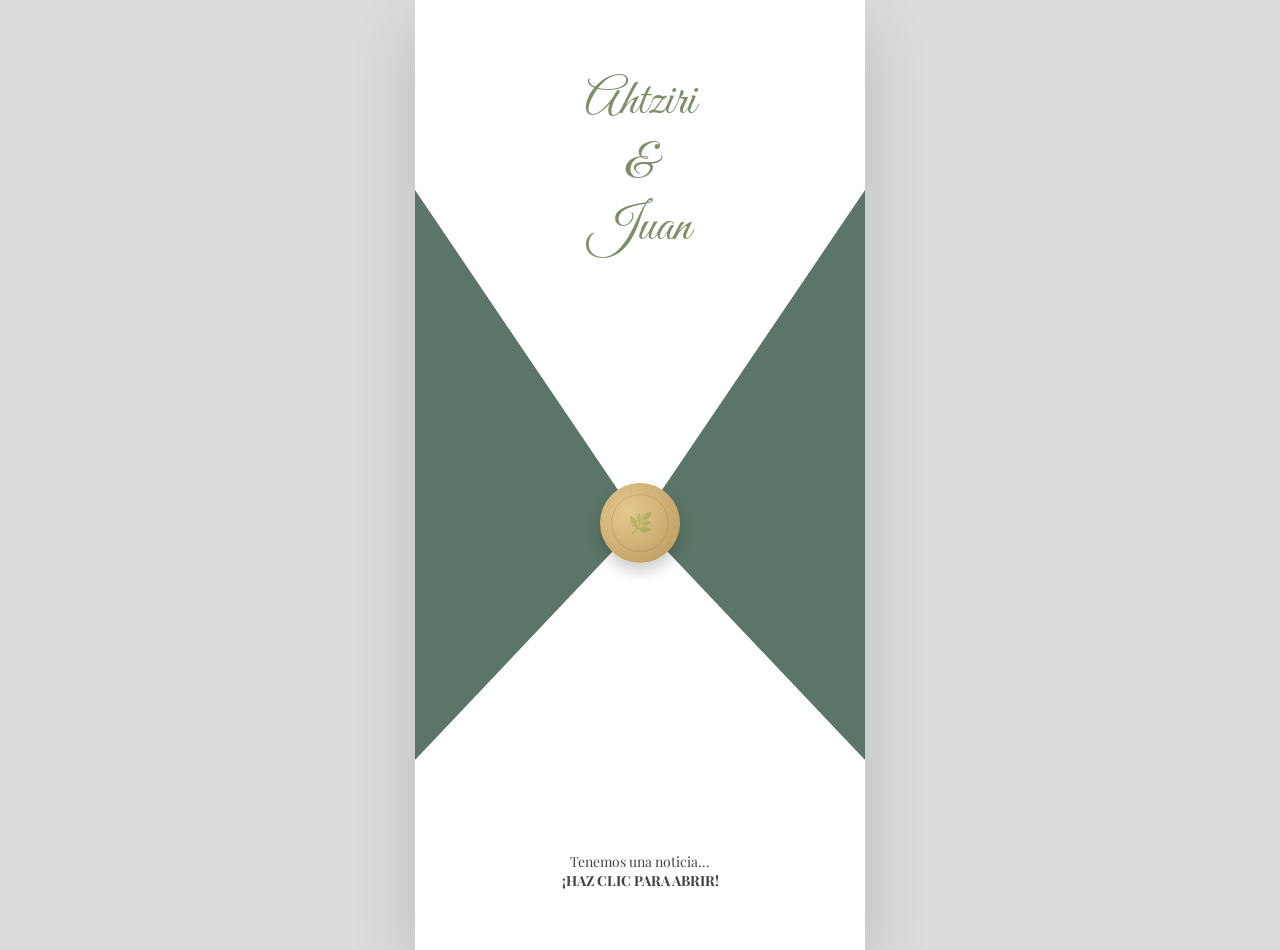
==== commit a79055b6: "arreglando responsive" ====
--- a/index.html
+++ b/index.html
@@ -31,23 +31,30 @@
 
     <script>
         function openAndRedirect() {
-            
+        
             const container = document.getElementById('mainContainer');
-            
-            // 1. Inicia la animación de las solapas
+        
+            // Obtener parámetro familia
+            const params = new URLSearchParams(window.location.search);
+            const familiaID = params.get("familia");
+        
+            // Animación
             container.classList.add('is-open');
-
-            // 2. Después de 1.2s (cuando la X ya se abrió), hacemos un fade out del sobre
+        
             setTimeout(() => {
                 container.style.transition = "opacity 0.1s ease";
                 container.style.opacity = "0";
             }, 2200);
-
-            // 3. Finalmente redirigimos a los 1.6s
+        
+            // Redirección CON parámetro
             setTimeout(() => {
-                window.location.href = "index1.html"
-            }, 650); 
+                if (familiaID) {
+                    window.location.href = "index1.html?familia=" + familiaID;
+                } else {
+                    window.location.href = "index1.html";
+                }
+            }, 650);
         }
-    </script>
+        </script>
 </body>
 </html>
--- a/styles.css
+++ b/styles.css
@@ -2,12 +2,12 @@
 body {
     margin: 0;
     padding: 0;
-    background-color: #dcdcdc; /* Asegúrate de que este gris sea igual al del index1 */
+    background-color: #dcdcdc;
     display: flex;
     justify-content: center;
     align-items: center;
-    height: 100vh;
-    overflow: hidden;
+    min-height: 100vh; /* 🔥 en lugar de height */
+    overflow-x: hidden;
 }
 
 .nombres {
@@ -162,4 +162,29 @@
 body {
     background-color: #dcdcdc;
     overflow-x: hidden;
+}
+
+@media (max-width: 768px) {
+
+    .invitation-wrapper {
+        width: 95%;
+    }
+
+    .main-wrapper {
+        width: 95%;
+    }
+
+    .top-text {
+        font-size: 32px; /* 🔥 más chico */
+    }
+
+    .seal {
+        width: 60px;
+        height: 60px;
+    }
+
+    .seal-inner {
+        font-size: 14px;
+    }
+
 }
